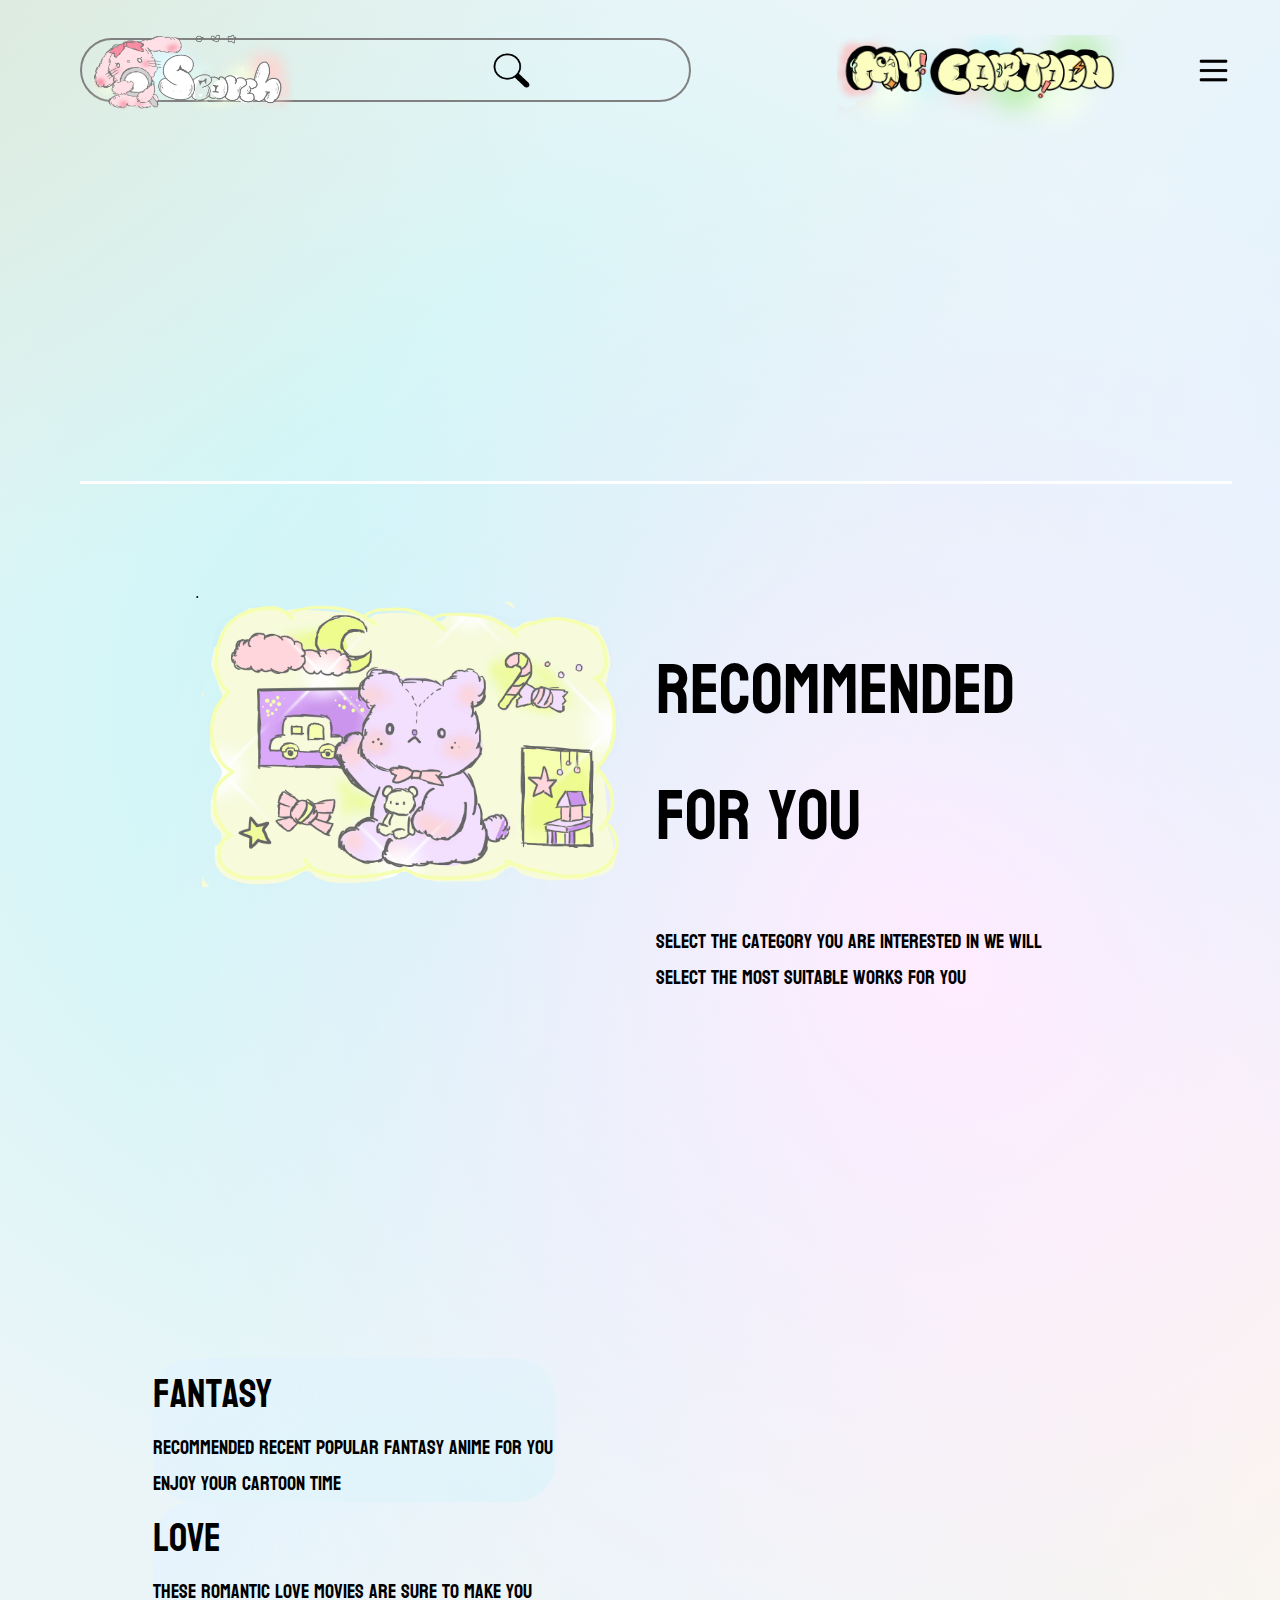
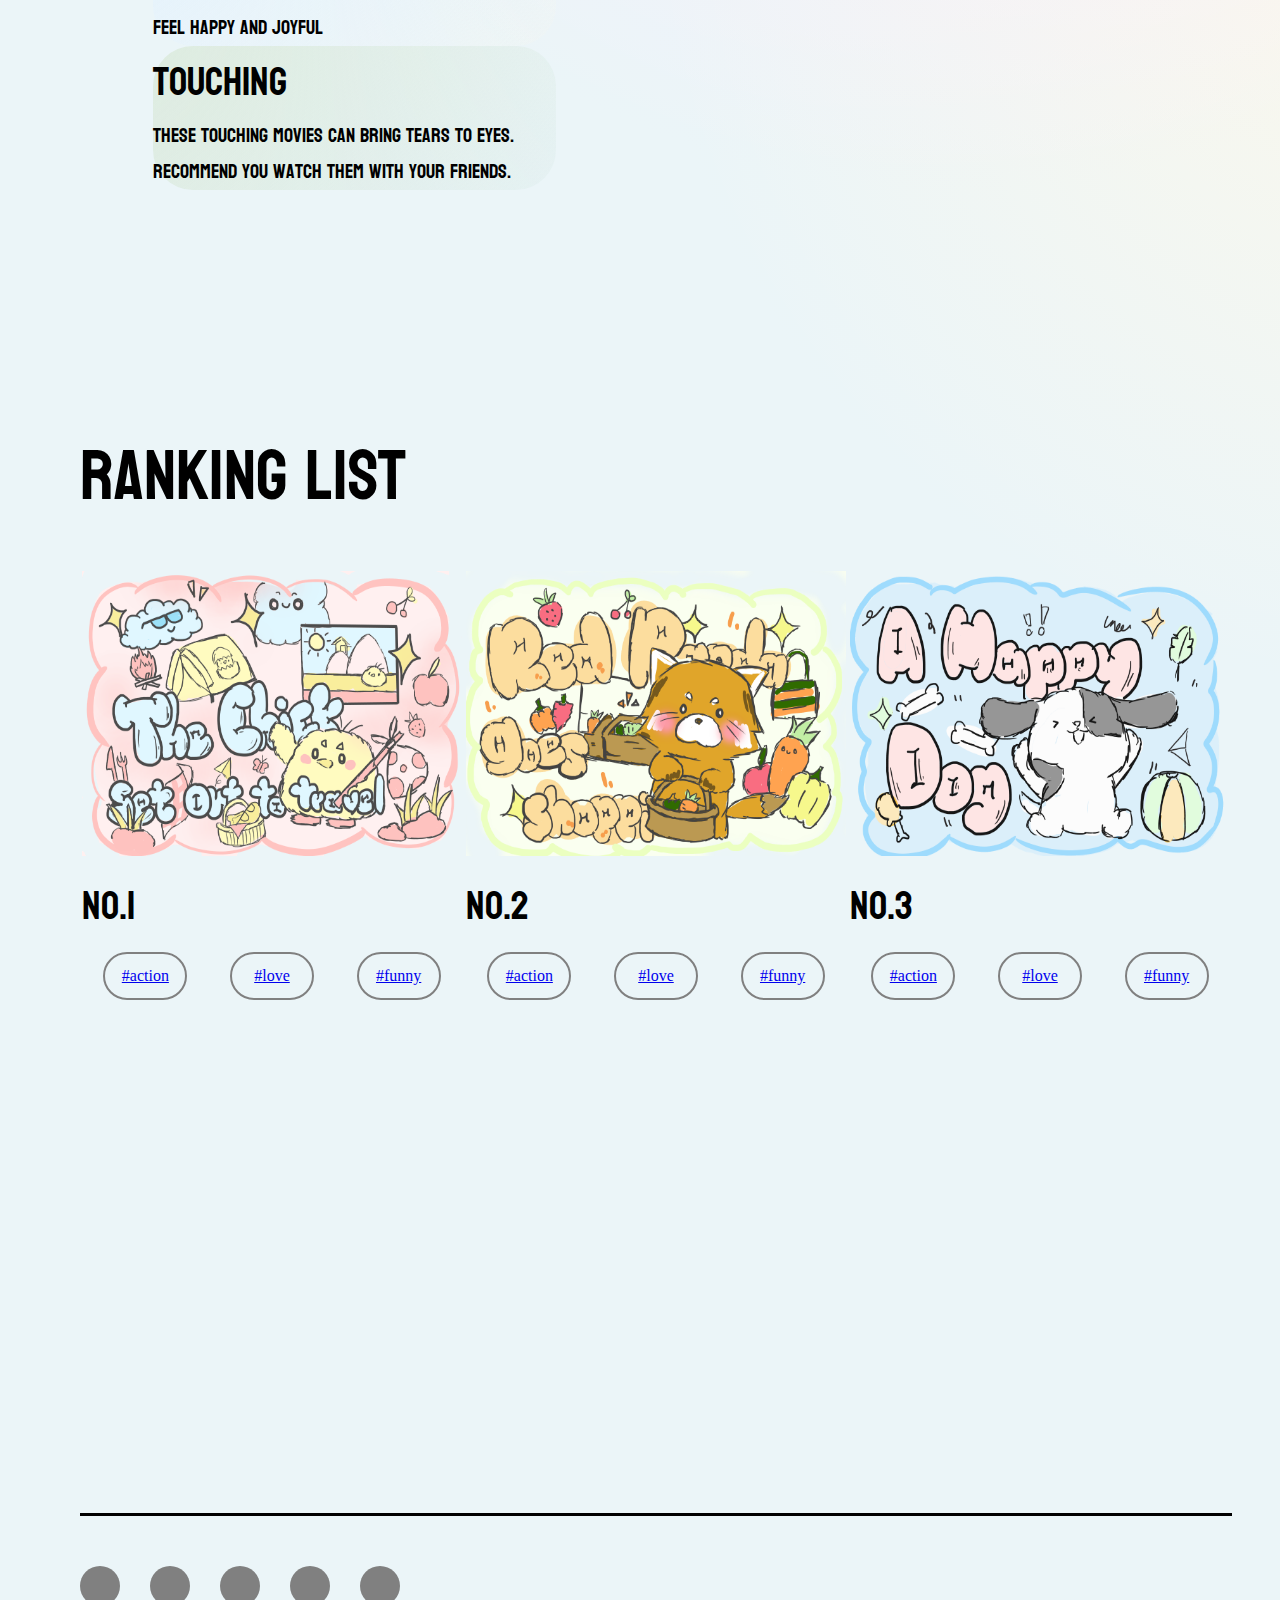
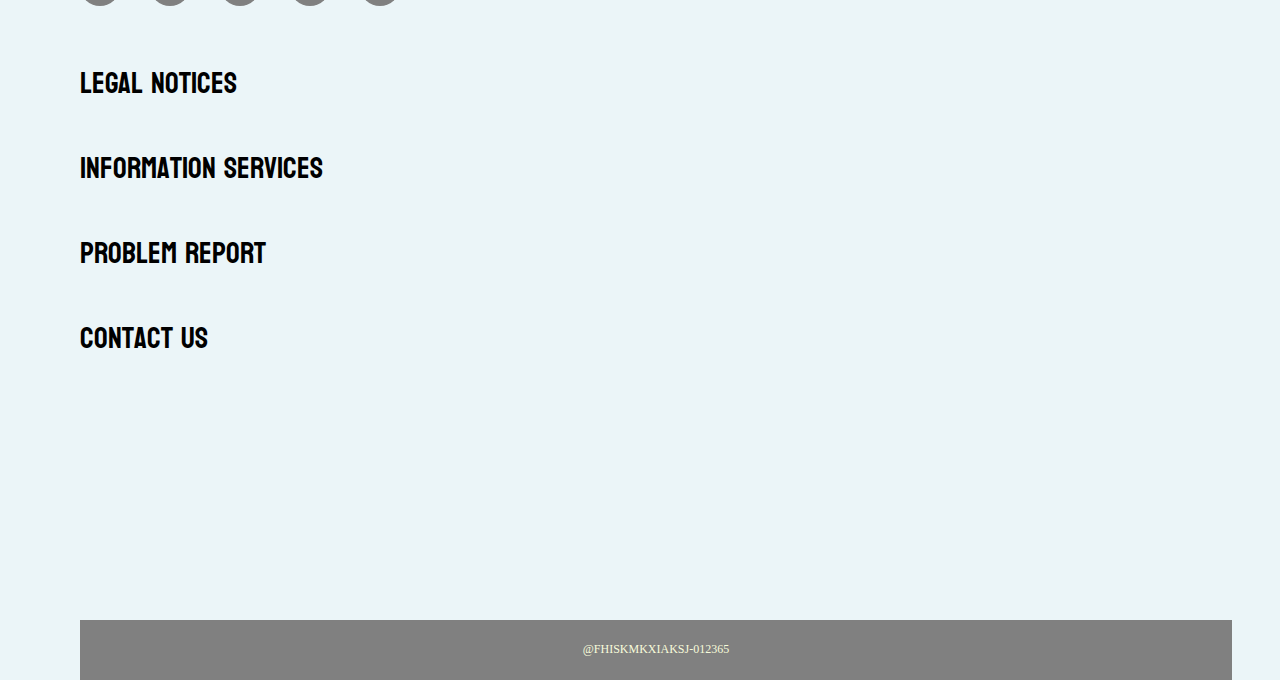
==== index.html @ 2f98bed5 "Update index.html" ====
<!DOCTYPE html>
<html lang="en">
<head>
    <meta charset="UTF-8">
    <meta name="viewport" content="width=device-width, initial-scale=1.0">
    <link rel="stylesheet" href="https://fonts.googleapis.com/css?family=Bayon">
    <link rel="stylesheet" href="page.css">
    <title>Document</title>
</head>
<body class ="container">
    <div class ="header">
        <span class ="search"> 
            <img
            src="image/search.png"
            style= "width: 200px; height: 80px; margin:0px 0px 0px 10px;"
            />
          <img
            src="image/find.png"
            style= "width: 39px; height: 37px; margin:0px 0px 0px 200px;"
            />
        </span>
        <div class="text">
            <img
            src="image/mycartoon.png"
            style= "width: 300px; height: 150px; margin:80px 0px 0px 0px;"
            />
        </div>
      
        <img
        src="image/menu.png"
        class="pic"
        />
    </div>
    <div class ="body">
	
        <div class="box box-animation" ></div>
        <span style="display: block;border-top: 3px solid #FFF;margin:50px 0px 50px 0px;width: 100%;"></span>
        <div class ="body2">
          <div class= "card1">
           <div class="cover">
            .
            <span> 
            <img src="image/bear.png"
            style= "width: 422px; height: 285px; margin:0px 0px 0px 4%;"
            />
            </span>
            </div>
          <div class="back">
            。
            <span> 
            <img src="image/cat.png"
            style= "width: 422px; height: 285px; margin:0px 0px 0px 4%;"
            />
            </span>
            </div>
      </div>
  
            <span class="bodybody2">
                <a style ="font-size:70px;font-family:Bayon ;color:#000000;display: flex;
                justify-content: center;  
                align-items: center; ">
                    Recommended for you
                </a>
                <a style ="font-size:20px;font-family:Bayon ;color:#000000;">
                    Select the category you are interested in
We will select the most suitable works for you
                </a>
            </span>
        </div>
        <div class ="body3">
            <span class="bodybody3" >
                <div class="fantasy">
                <div style ="font-size:40px;font-family:'Bayon' ;color:#000000; ">
                    fantasy
                </div>
                <div style ="font-size:20px;font-family:'Bayon' ;color:#000000;">
                    Recommended recent popular fantasy anime for you Enjoy your cartoon time 
                </div>
                 </div>
              <div class="love">
                <div style ="font-size:40px;font-family:'Bayon' ;color:#000000; ">
                    love
                </div>
                <div style ="font-size:20px;font-family:Bayon ;color:#000000;">
                    These romantic love movies are sure to make you feel happy and joyful
                </div>
              </div>
              <div class="touching">
                <div style ="font-size:40px;font-family:Bayon ;color:#000000; ">
                    touching
                </div>
                <div style ="font-size:20px;font-family:Bayon ;color:#000000;">
                    These touching movies can bring tears to eyes. recommend you watch them with your friends. 
                </div>
              </div>
		</span>
              
<span> 
		<div class="slider_container">
	<div>
		<img src="image/image1.png" style= "width: 400px; height: 285px;" alt="pure css3 slider1" />
		<span class="info">Image 1</span>
	</div>
	<div>
		<img src="image/chick.png" style= "width: 400px; height: 285px;"  alt="pure css3 slider2" />
		<span class="info">Image 2</span>
	</div>
	<div>
		<img src="image/redpanda.png" style= "width: 400px; height: 285px;" alt="pure css3 slider3" />
		<span class="info">Image 3</span>
	</div>

</div>
        </span>
                
                
          
        </div>
        <div style ="font-size:70px;font-family:Bayon ;color:#000000;display: flex;
            justify-content: flex-start;  
            align-items: center; margin:10% 0px 20px 0px;">
            Ranking list
            </div>
        <div class ="body4">
            <span> 
                <img
                src="image/chick.png"
                style= "width: 380px; height: 285px;"
                class ="box-1"
                />
                <div style ="font-size:40px;font-family:Bayon ;color:#000000;">
                    No.1
                </div>
                <span class ="row">
                    <a href ="./action/action.html" class="circle">#action</a>
                    <a href ="./love/love.html" class="circle">#love</a>
                    <a href ="./funny/funny.html" class="circle">#funny</a>
                </span>
            </span>
            <span> 
                <img
                src="image/redpanda.png"
                style= "width: 380px; height: 285px;"    
                class ="box-2"
                />
                <div style ="font-size:40px;font-family:Bayon ;color:#000000;">
                    No.2
                </div>
                <span class ="row">
                    <a href ="./action/action.html" class="circle">#action</a>
                    <a href ="./love/love.html" class="circle">#love</a>
                    <a href ="./funny/funny.html" class="circle">#funny</a>
                </span>
            </span>
            <span> 
                <img
                src="image/dog.png"
                style= "width: 380px; height: 285px;"
                class ="box-3"
                />
                <div style ="font-size:40px;font-family:Bayon ;color:#000000;">
                    No.3
                </div>
                <span class ="row">
                    <a href ="./action/action.html" class="circle">#action</a>
                    <a href ="./love/love.html" class="circle">#love</a>
                    <a href ="./funny/funny.html" class="circle">#funny</a>
                </span>
            </span>
        </div>
    </div>
    <span style="display: block;border-top: 3px solid #000;margin:15% 0px 50px 0px;width: 100%;"></span>
    <div class ="footer">
        <span class ="row2">
            <span class="circle2"></span>
            <span class="circle2"></span>
            <span class="circle2"></span>
            <span class="circle2"></span>
            <span class="circle2"></span>
        </span>
        <div class="footertxt">
            Legal Notices
        </div>
        <div class="footertxt">
            Information services
        </div>
        <div class="footertxt">
            Problem report
        </div>
        <div class="footertxt">
            contact us
        </div>
    </div>
    <div id="bottom">
        <p class ="bottom">
            @FHISKMKXIAKSJ-012365
        </p>
    </div>
</body>

</html>
---- page.css ----
.container{
    margin:30px 80px 0px 80px;
    width:90%;
    background-color:#ebf5f8;
  background-image:
    radial-gradient(closest-side, rgba(215, 231, 212, 1), rgba(215, 231, 212, 0)),
    radial-gradient(closest-side, rgba(227, 242, 255, 1), rgba(227, 242, 255, 0)),
    radial-gradient(closest-side, rgba(255, 235, 255, 1), rgba(255, 235, 255, 0)),
     radial-gradient(closest-side, rgba(198, 246, 247, 1), rgba(198, 246, 247, 0)),
     radial-gradient(closest-side, rgba(253, 248, 234, 1), rgba(253, 248, 234, 0));
  background-size:
    130vmax 130vmax;
    80vmax 80vmax;
    90vmax 90vmax;
    100vmax 110vmax;
    80vmax 80vmax;
  background-position:
    -80vmax -80vmax,
    60vmax -30vmax,
    10vmax 10vmax,
    -30vmax -10vmax,
    50vmax 50vmax;
   background-repeat: no-repeat;
 animation: 3s movement linear infinite;
   
    /* justify-content: center;  
    align-items: center;   */
}

@keyframes movement {
  0%, 100%{
     background-size:
    130vmax 130vmax;
    80vmax 80vmax;
    90vmax 90vmax;
    100vmax 110vmax;
    80vmax 80vmax;
  background-position:
    -80vmax -80vmax,
    60vmax -30vmax,
    10vmax 10vmax,
    -30vmax -10vmax,
    50vmax 50vmax;
  }
  
  25%{
    background-size:
    100vmax 100vmax;
    90vmax 90vmax;
    100vmax 100vmax;
    90vmax 90vmax;
    60vmax 60vmax;
  background-position:
    -60vmax -90vmax,
    50vmax -40vmax,
    0vmax -20vmax,
    -40vmax -20vmax,
    40vmax 60vmax;
}}

.header{
    height:80px; 
    width:100%; 
    display: flex;
    justify-content: center; 
    align-items: center; 
    .text{
        font-size:45px; 
        margin:0px 5% 0px 10%;
        font-family: Bayon;
        height:54px; 
        width:35%;
        display: flex;
        justify-content: flex-end; 
        align-items: center; 
    }
    .pic{
        width: 39px; 
        height: 37px; 
    }
}
@media (max-width:1050px){
    .header{
        height:150px; 
        width:100%; 
        display: flex;
        justify-content: flex-end; 
        align-items: center; 
        .text{
            font-size:40px; 
            margin:0px 5% 0px 5%;
            font-family:Bayon;
            height:154px; 
            width:35%;
            justify-content: flex-end; 
            align-items: center; 
        }
        .pic{
            width: 29px; 
            height: 29px; 
        }
    }
}
.search{
    border:2px solid gray;
    height:60px; 
    width:64%; 
    border-radius:50px;
    display: flex;
    justify-content: flex-start;  
    align-items: center; 
}

.body{
    margin: 0;
    min-height: 100vh;
    height:2800px; 
    width:100%; 
    justify-content: center;  
    align-items: center; 
}
.card1{
  width: 30%;
  height: 500px;
  position: relative;
  perspective: 1000px;
}

.cover, .back{
  width: 50%;
  height: 500px;
  position: absolute;
  backface-visibility: hidden;
  transition: transform .25s ease-in-out;
}
.cover
{
  /*background-color:blue;*/
  transform: rotatey(0deg);
}
.card1:hover .cover{
  transform: rotatey(180deg);
}
.back
{
  /*background-color:red;*/
  transform: rotatey(180deg);
}
.card1:hover .back{
  transform: rotatey(0deg);
}


@media (max-width:1530px){
    .body{
        height:2800px; 
        width:100%; 
        justify-content: center;  
        align-items: center; 
    }
}

@keyframes animate{
    20% {background: url(image/pic1.jpg);top:10px;left:10px}
    40% {background: url(image/pic2.jpg);top:20px;left:20px}
    60% {background: url(image/pic3.jpg);top:30px;left:30px}
    100% {background: url(image/pic4.jpg);top:40px;left:40px}
   
}
.box{
    width:100%;
    height:291px;
    margin:30px 0px 30px 0px;
    background-color:transparent;
}
.box-animation{
    animation-name:animate;
    animation-duration:10s;
    animation-iteration-count:infinite;
    /* ↑跑幾次動畫 infinite:無限次 */
    animation-delay:0s;
    /* ↑載入幾秒後開始跑 */
}
.box box-animation{
    border-radius: 15px 15px 15px 15px;
}

.body2{
    height:350px; 
    margin:0px 0px 40px 0px;
    width:100%; 
    display: flex;
    justify-content: center;  
    align-items: center; 
    .bodybody2{
        height:500px; 
        width:100%;
        margin:10% 0% 0% 0%;
        display: flex;
        flex-wrap:wrap;
        justify-content: flex-start;  
        align-items: space-around; 
        position: relative;
    }
}

@media (max-width:1530px){
    .body2{
        height:600px; 
        margin:0px 80px 20px 0px;
        width:100%; 
        display: flex;
        justify-content: center;  
        align-items: center; 
        .bodybody2{
            height:500px; 
            width:35%;
            margin:0% 5% 0% 10%;
            display: flex;
            flex-wrap:wrap;
            justify-content: flex-start;  
            align-items: space-around; 
        }
    }
}


.body3{
    height:450px; 
    margin:10% 0px 40px 0px;
    width:100%; 
    display: flex;
    justify-content: space-around;  
    align-items: center; 
    .bodybody3{
        height:450px; 
        width:35%; 
        padding:0% 10% 0% 0%;
        display: flex;
        flex-wrap:wrap;
        flex-direction: column;
        justify-content: center;  
        align-items: space-around; 

         .fantasy{
         background-image:
     radial-gradient(closest-side, rgba(227, 242, 255, 1), rgba(227, 242, 255, 0)),
     radial-gradient(closest-side, rgba(215, 231, 212, 1), rgba(215, 231, 212, 0)),
    radial-gradient(closest-side, rgba(255, 235, 255, 1), rgba(255, 235, 255, 0)),
     radial-gradient(closest-side, rgba(198, 246, 247, 1), rgba(198, 246, 247, 0)),
     radial-gradient(closest-side, rgba(253, 248, 234, 1), rgba(253, 248, 234, 0));
  background-size:
    130vmax 130vmax;
    80vmax 80vmax;
    90vmax 90vmax;
    100vmax 110vmax;
    80vmax 80vmax;
  background-position:
    -80vmax -80vmax,
    60vmax -30vmax,
    10vmax 10vmax,
    -30vmax -10vmax,
    50vmax 50vmax;
   background-repeat: no-repeat;
 animation: 3s movement linear infinite;
      border-radius: 40px 40px 40px 40px;
      }
      
      .love{
         background-image:
    radial-gradient(closest-side, rgba(227, 242, 255, 1), rgba(227, 242, 255, 0)),
     radial-gradient(closest-side, rgba(198, 246, 247, 1), rgba(198, 246, 247, 0)),
     radial-gradient(closest-side, rgba(255, 235, 255, 1), rgba(255, 235, 255, 0)),
     radial-gradient(closest-side, rgba(253, 248, 234, 1), rgba(253, 248, 234, 0)),
           radial-gradient(closest-side, rgba(215, 231, 212, 1), rgba(215, 231, 212, 0));
  background-size:
    130vmax 130vmax;
    80vmax 80vmax;
    90vmax 90vmax;
    100vmax 110vmax;
    80vmax 80vmax;
  background-position:
    -80vmax -80vmax,
    60vmax -30vmax,
    10vmax 10vmax,
    -30vmax -10vmax,
    50vmax 50vmax;
   background-repeat: no-repeat;
 animation: 3s movement linear infinite;
      border-radius: 40px 40px 40px 40px;
      }
      
       .touching{
         background-image:
     
     radial-gradient(closest-side, rgba(215, 231, 212, 1), rgba(215, 231, 212, 0)),
    radial-gradient(closest-side, rgba(255, 235, 255, 1), rgba(255, 235, 255, 0)),
     radial-gradient(closest-side, rgba(198, 246, 247, 1), rgba(198, 246, 247, 0)),
     radial-gradient(closest-side, rgba(227, 242, 255, 1), rgba(227, 242, 255, 0)),
     radial-gradient(closest-side, rgba(253, 248, 234, 1), rgba(253, 248, 234, 0));
  background-size:
    130vmax 130vmax;
    80vmax 80vmax;
    90vmax 90vmax;
    100vmax 110vmax;
    80vmax 80vmax;
  background-position:
    -80vmax -80vmax,
    60vmax -30vmax,
    10vmax 10vmax,
    -30vmax -10vmax,
    50vmax 50vmax;
   background-repeat: no-repeat;
 animation: 3s movement linear infinite;
      border-radius: 40px 40px 40px 40px;
      }
    }
}

@media (max-width:1530px){
    .body3{
        height:650px; 
        margin:10% 0px 20px 0px;
        width:100%; 
        display: flex;
        justify-content: space-around;  
        align-items: center; 
        .bodybody3{
            height:650px; 
            width:35%; 
            padding:0% 5% 0% 0%;
            display: flex;
            flex-wrap:wrap;
            flex-direction: column;
            justify-content: center;  
            align-items: space-around; 
        }
    }
}

.slider_container {
    margin: 30px auto;
    width: 400px;
    height: 280px;
    position: relative;
     
    
    
    background-color: transparent;
    box-shadow:  transparent 0 0 5px;
}

.slider_container div {
    position: absolute;
    top: 0;
    left: 0;
    opacity: 0;
    filter: alpha(opacity=0);
}
.slider_container div {
    -webkit-animation: round 9s linear infinite;
            animation: round 9s linear infinite;
}

@-webkit-keyframes round {
    4% {
        opacity: 1;
        filter: alpha(opacity=100);
        /* 0 - 1秒 淡入*/
    }
    20% {
        opacity: 1;
        filter: alpha(opacity=100);
        /* 1- 5秒靜止*/
    }
    24% {
        opacity: 0;
        filter: alpha(opacity=0);
        /* 5-6秒淡出*/
    }
}
@keyframes round {
    4% {
        opacity: 1;
        filter: alpha(opacity=100);
        /* 0 - 1秒 淡入*/
    }
    20% {
        opacity: 1;
        filter: alpha(opacity=100);
        /* 1- 5秒靜止*/
    }
    24% {
        opacity: 0;
        filter: alpha(opacity=0);
        /* 5-6秒淡出*/
    }
}

.slider_container div:nth-child(3) {
    -webkit-animation-delay: 3s;
            animation-delay: 3s;
}

.slider_container div:nth-child(2) {
    -webkit-animation-delay: 6s;
            animation-delay: 6s;
}

.slider_container div:nth-child(1) {
    -webkit-animation-delay: 9s;
            animation-delay: 9s;
}
.slider_container span {    
    color: transparent;
    background: transparent;
    position: absolute;
    left: 0%;
    top: 280px;
    width: 400px;
    height: 100px;
    font-size: 30px;
    text-align: center;
    line-height: 100px;
    -webkit-transform:scaleY(0);
        -ms-transform:scaleY(0);
            transform:scaleY(0);
    -webkit-transition: all 0.3s ease-in-out;
            transition: all 0.3s ease-in-out;
}

.slider_container:hover span {
    width: 100%;
    -webkit-transform:scaleY(1);
        -ms-transform:scaleY(1);
            transform:scaleY(1);
}

.slider_container:hover div {
    -webkit-animation-play-state: paused;
            animation-play-state: paused;
}
.body4{
    height:300px; 
    margin:0px 0px 40px 0px;
    width:100%; 
    display: flex;
    justify-content: space-around;  
    align-items: center; 
    .box-1{
        flex:1;
        width: 287px; 
        height: 182px; 
        margin:0px 8% 10px 0px; 
    }
    
    .box-2{
        flex:2;
        width: 287px; 
        height: 182px; 
        margin:0px 8% 10px 0px; 
    }
    
    .box-3{
        flex:3;
        width: 287px; 
        height: 182px; 
        margin:0px 8% 10px 0px; 
    }
    .bodybody4{
        height:450px; 
        width:30%; 
        padding:0% 0% 0% 0%;
        display: flex;
        flex-wrap:wrap;
        justify-content: space-around;  
        align-items: center; 
    }
}
@media (max-width:1530px){
    .body4{
        height:450px; 
        margin:0px 0px 0px 0px;
        width:100%; 
        display: flex;
        justify-content: space-around;  
        align-items: center; 
        .box-1{
            flex:1;
            width: 230px; 
            height: 145px; 
            margin:0px 8% 10px 0px; 
        }
        
        .box-2{
            flex:2;
            width: 230px; 
            height: 145px; 
            margin:0px 8% 10px 0px; 
        }
        
        .box-3{
            flex:3;
            width: 230px; 
            height: 145px; 
            margin:0px 8% 10px 0px; 
        }
        .bodybody4{
            height:850px; 
            width:30%; 
            padding:0% 0% 0% 0%;
            display: flex;
            flex-wrap:wrap;
            justify-content: space-around;  
            align-items: center; 
        }
    }
}

.row{
    margin:10px 0px 0px 0px;
    display: flex;
    justify-content: space-around;  
    align-items: center;
}
.circle{ 
    font-family: Noto Sans;
    flex-direction:row;
    border-radius:50px;
    display: flex;
    justify-content: center;  
    align-items: center; 
    border:2px solid gray;
    border-radius:50px;
    height:44px; 
    width:80px;
    cursor: pointer;
}

.footer{
    height:495px; 
    width:100%; 
    justify-content: center;  
    align-items: center; 
    .footertxt{
        font-size:40px;
        font-family:Bayon ;
        color:#000000; 
        margin:0px 0px 30px 0px;
    }
}

@media(max-width:1530px){
    .footer{
        height:495px; 
        width:100%; 
        justify-content: center;  
        align-items: center; 
        .footertxt{
            font-size:30px;
            font-family:Bayon ;
            color:#000000; 
            margin:0px 0px 30px 0px;
        }
    }
    
}

.row2{
    margin:0px 0px 50px 0px;
    display: flex;
    justify-content: flex-start;  
    align-items: center;
}
.circle2{ 
    margin:0px 30px 0px 0px;
    font-family: Noto Sans;
    flex-direction:row;
    display: flex;
    justify-content: center;  
    align-items: center; 
    width:40px; 
    height:40px;
    border-radius:20px;
    background-color:gray;
    height:40px; 
    width:40px;
}
.bottom{
    display: flex;
    justify-content: center; 
    align-items: center;
    margin:159px 0px 0px 0px;
    width:100%;
    height:60px;
    background-color:gray;
    color:#F7FBDA;
    font-size:12px;
    font-family:"Noto sans";
}

#line {
    /* transform: rotate(90deg); */
    color: #000000;
    width:100%;
    font-size: 30px;
}
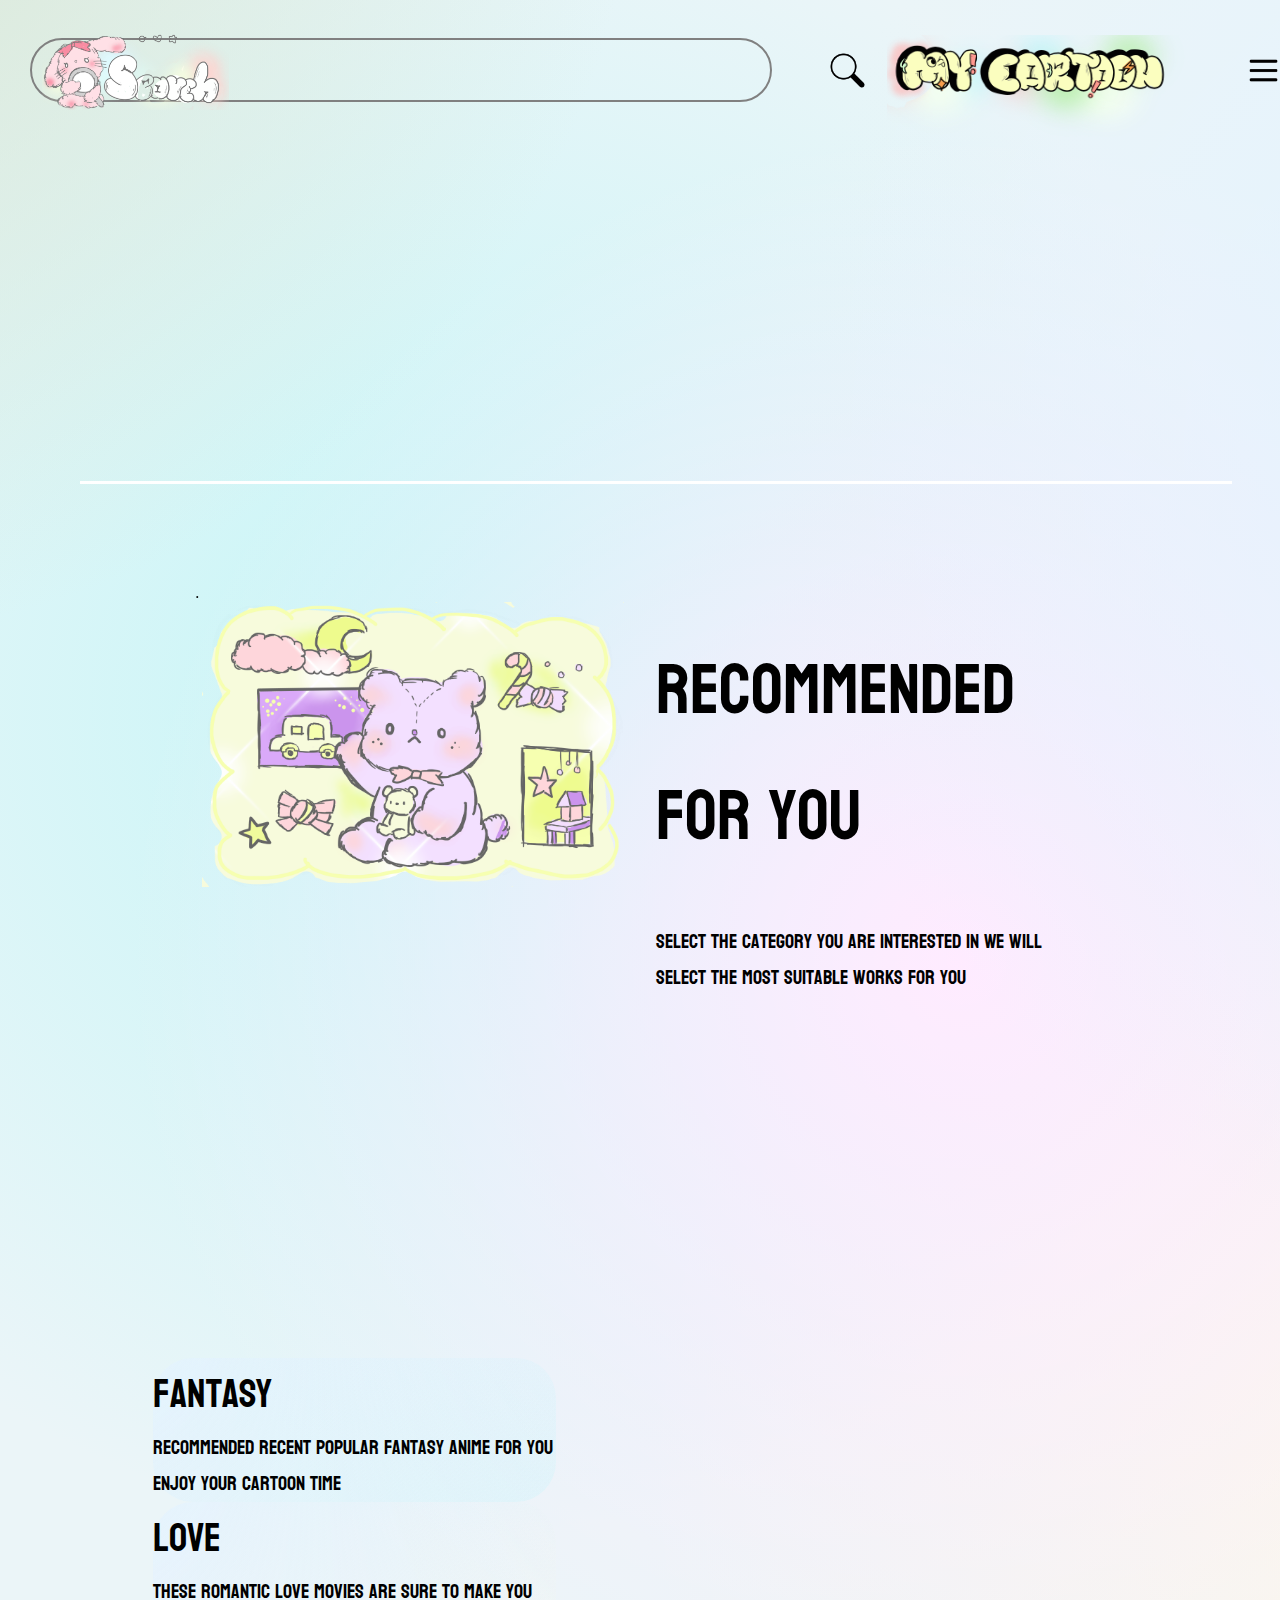
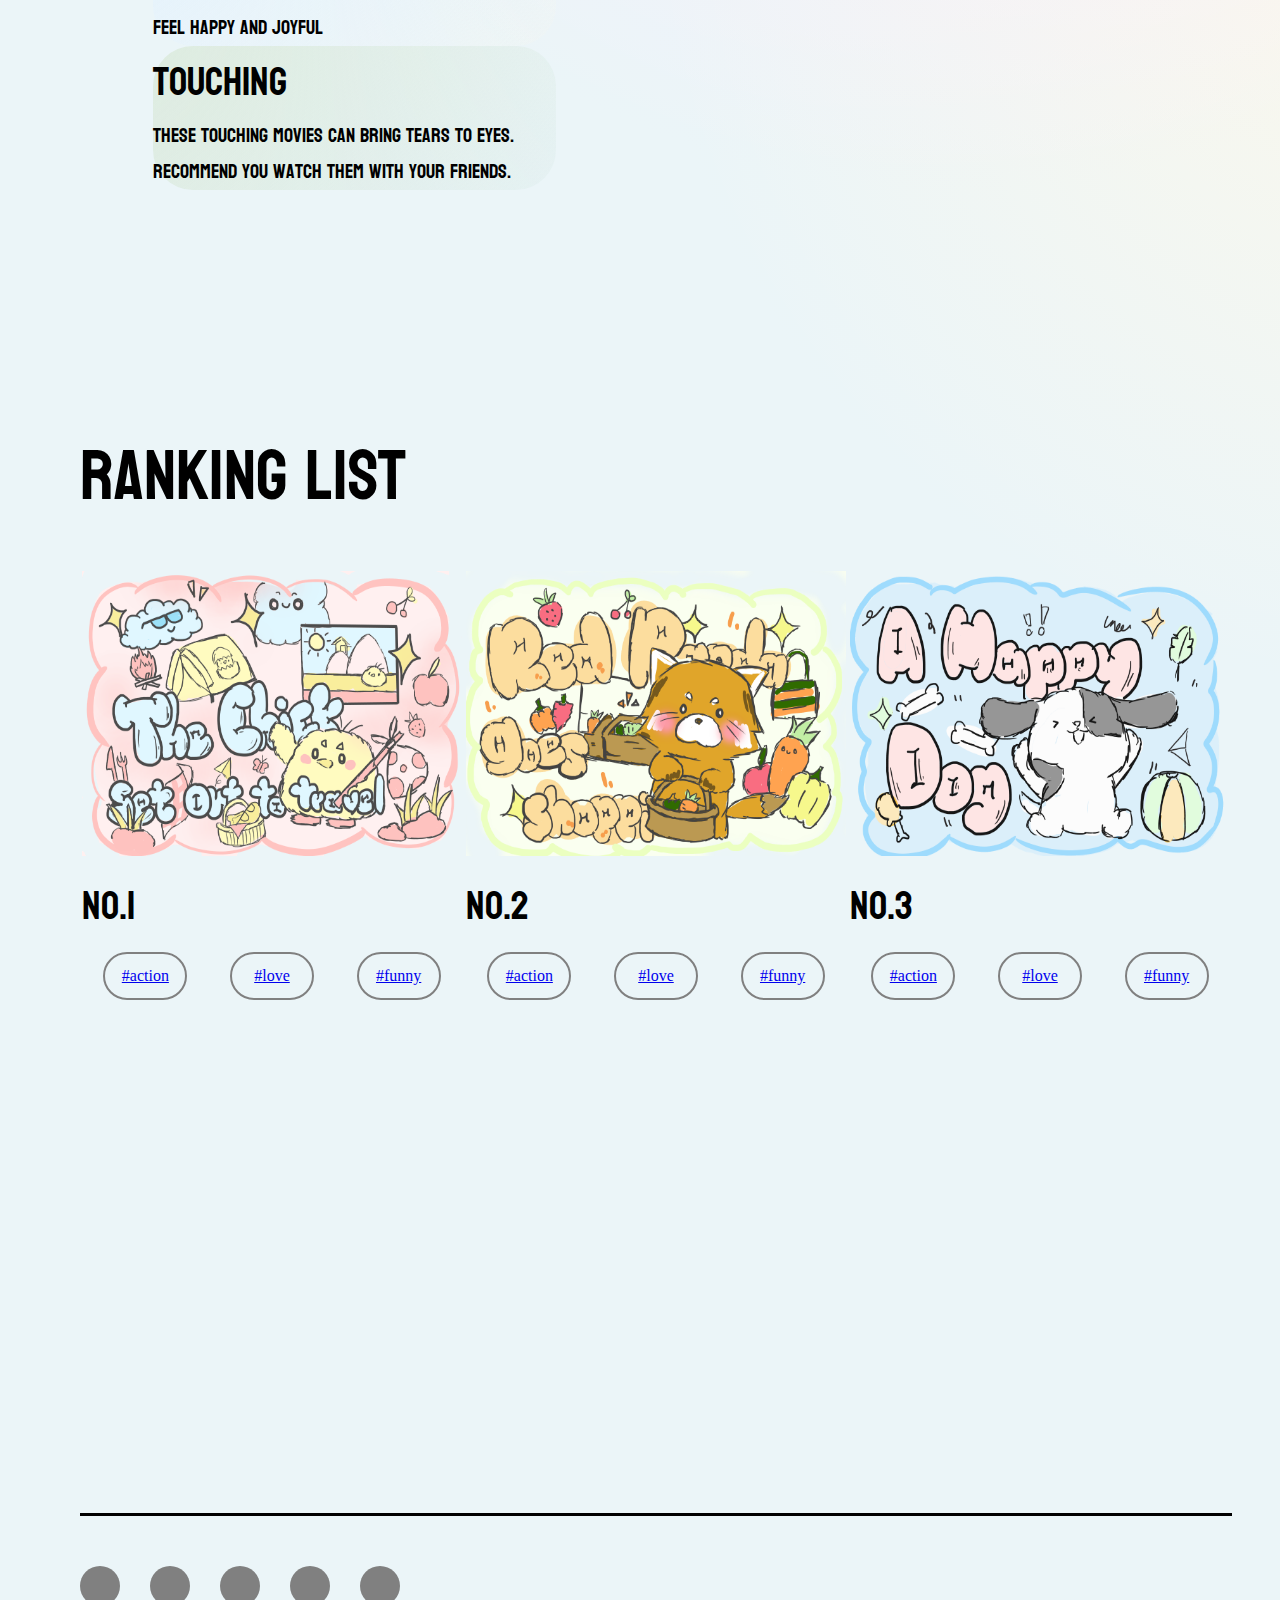
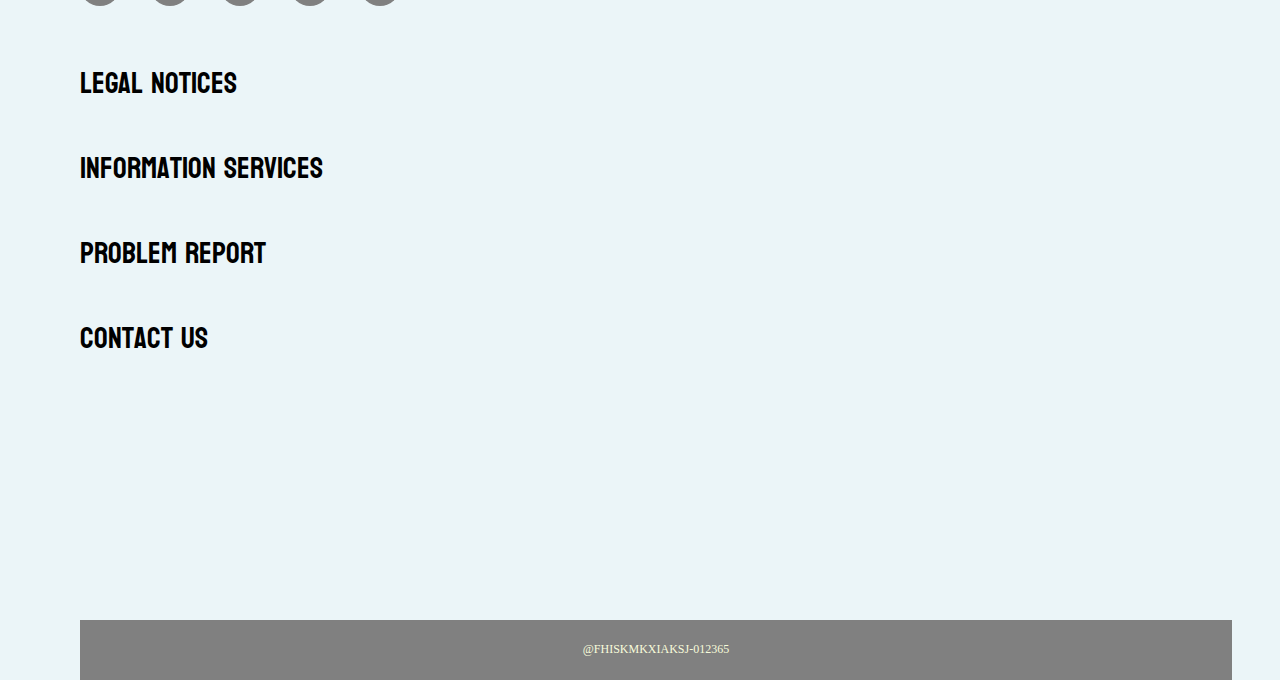
==== commit d32b59b5: "Update index.html" ====
--- a/index.html
+++ b/index.html
@@ -16,7 +16,7 @@
             />
           <img
             src="image/find.png"
-            style= "width: 39px; height: 37px; margin:0px 0px 0px 200px;"
+            style= "width: 39px; height: 37px; margin:0px 0px 0px 600px;"
             />
         </span>
         <div class="text">
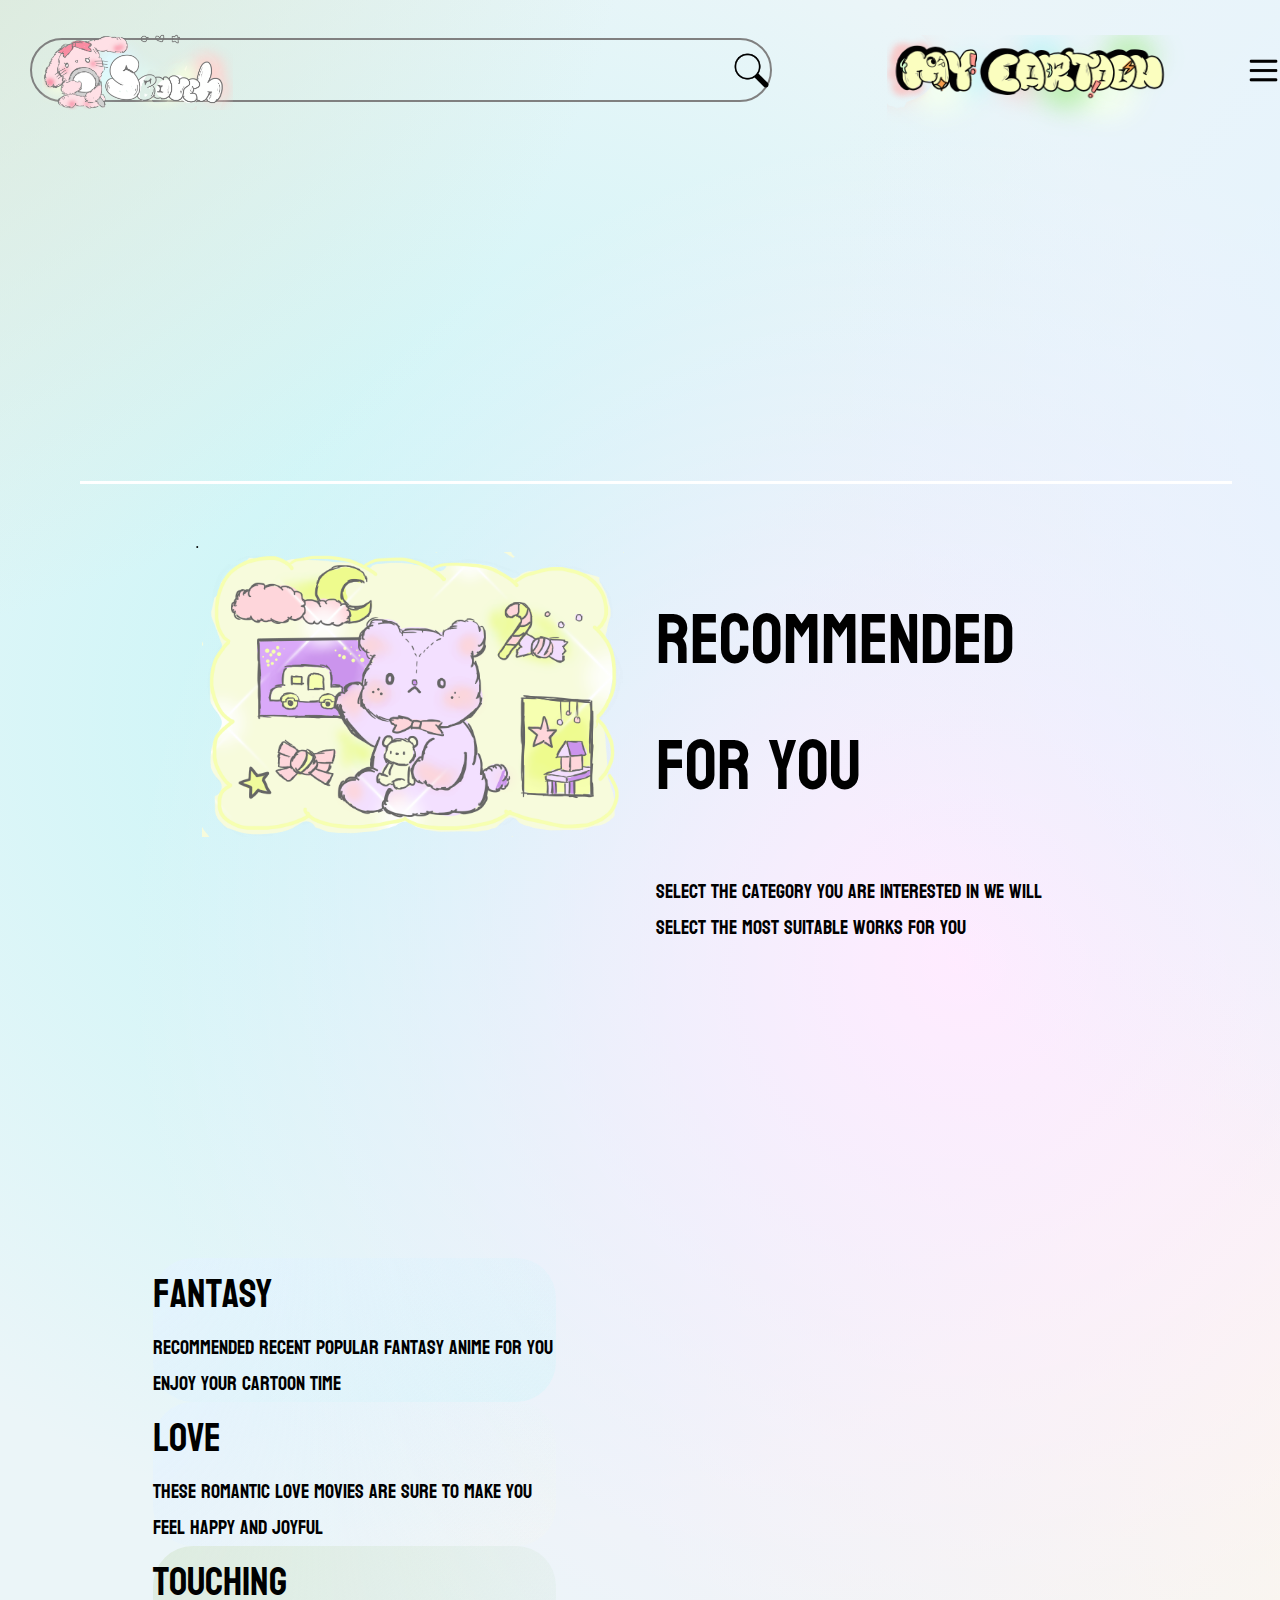
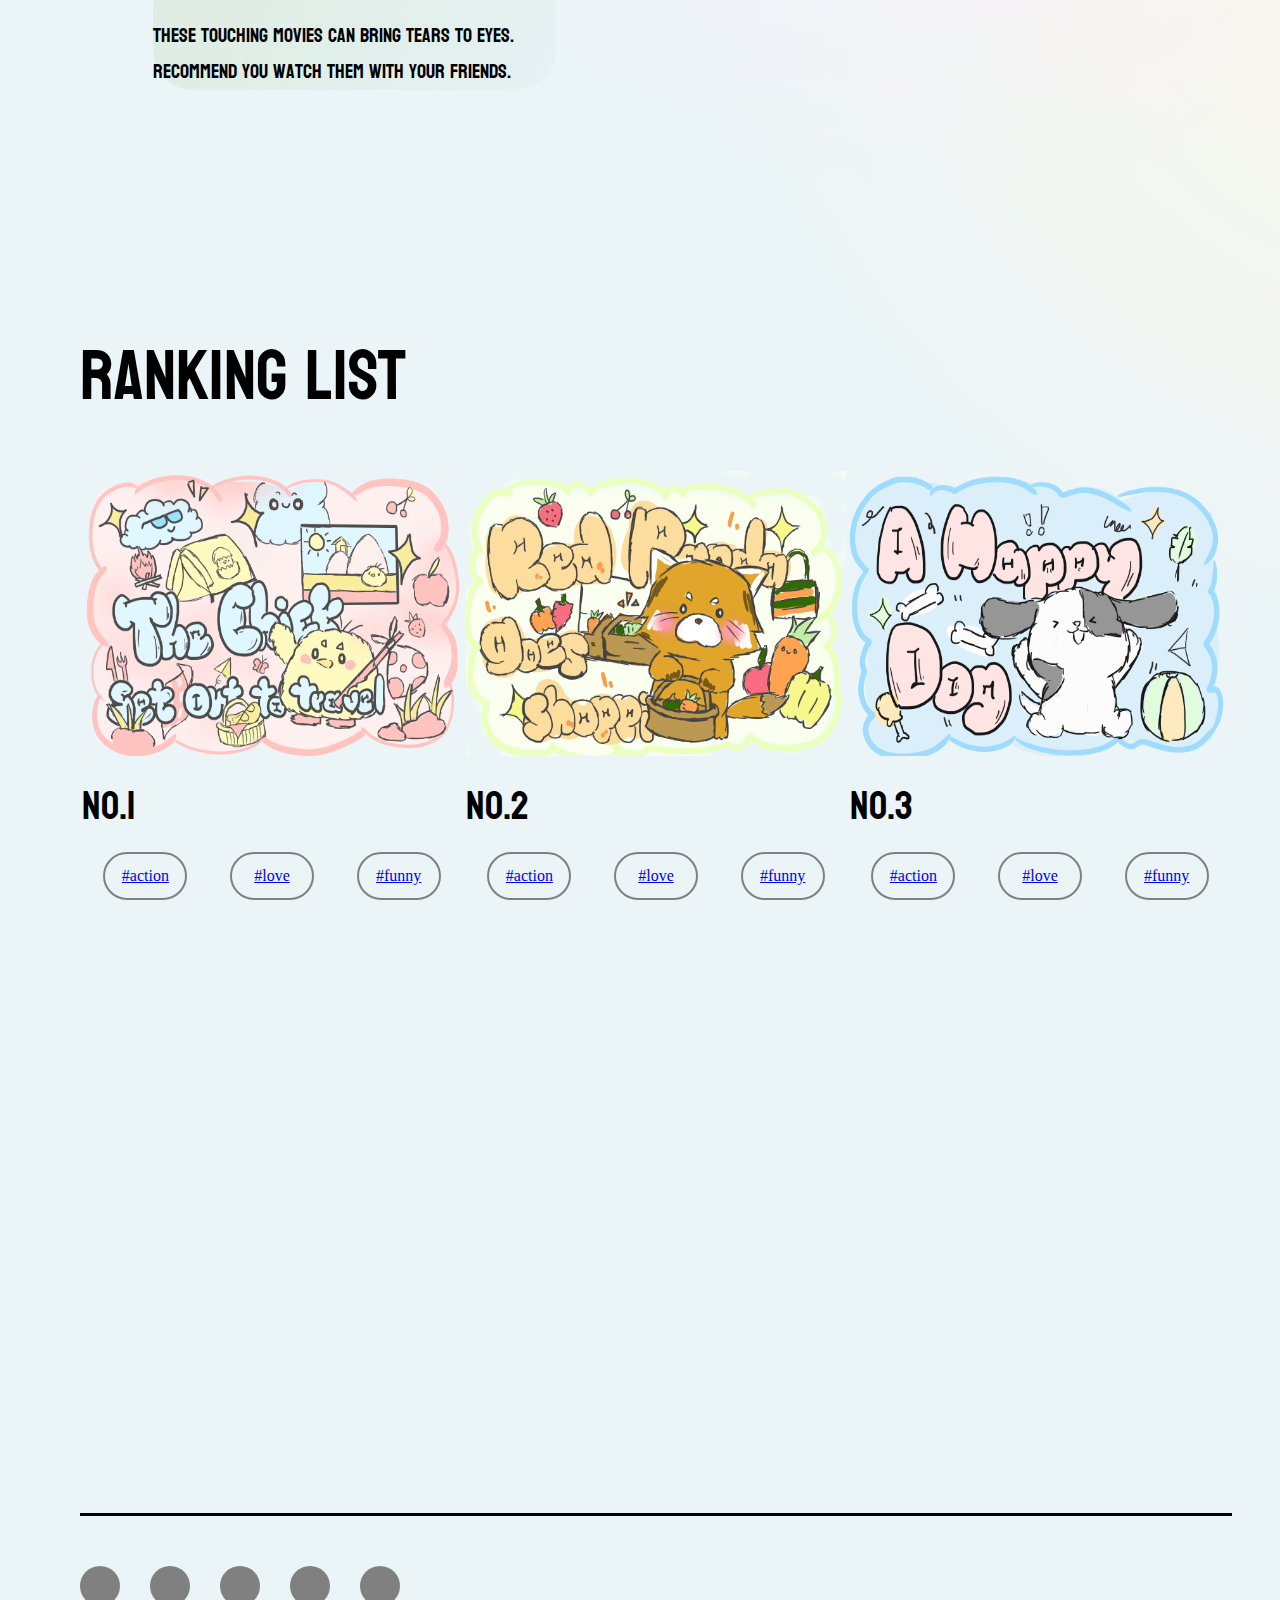
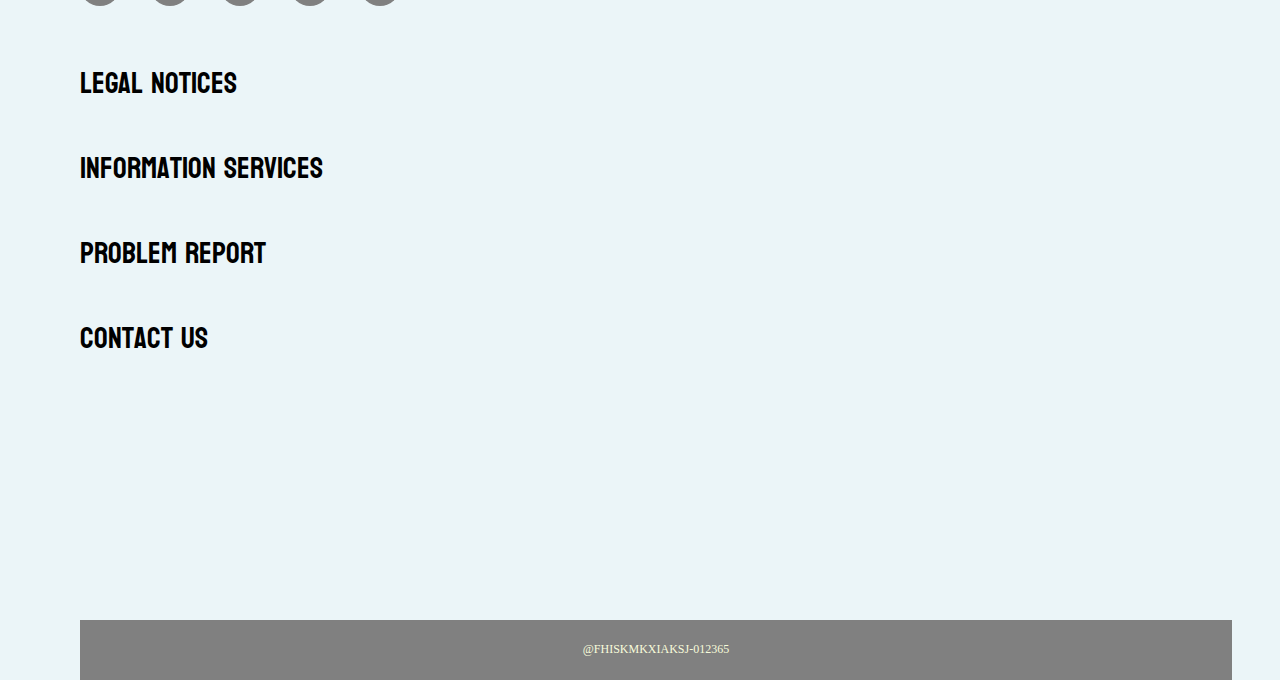
==== commit 5edebe4b: "Update index.html" ====
--- a/index.html
+++ b/index.html
@@ -16,7 +16,7 @@
             />
           <img
             src="image/find.png"
-            style= "width: 39px; height: 37px; margin:0px 0px 0px 600px;"
+            style= "width: 39px; height: 37px; margin:0px 0px 0px 500px;"
             />
         </span>
         <div class="text">
--- a/page.css
+++ b/page.css
@@ -208,7 +208,7 @@
 
 @media (max-width:1530px){
     .body2{
-        height:600px; 
+        height:500px; 
         margin:0px 80px 20px 0px;
         width:100%; 
         display: flex;
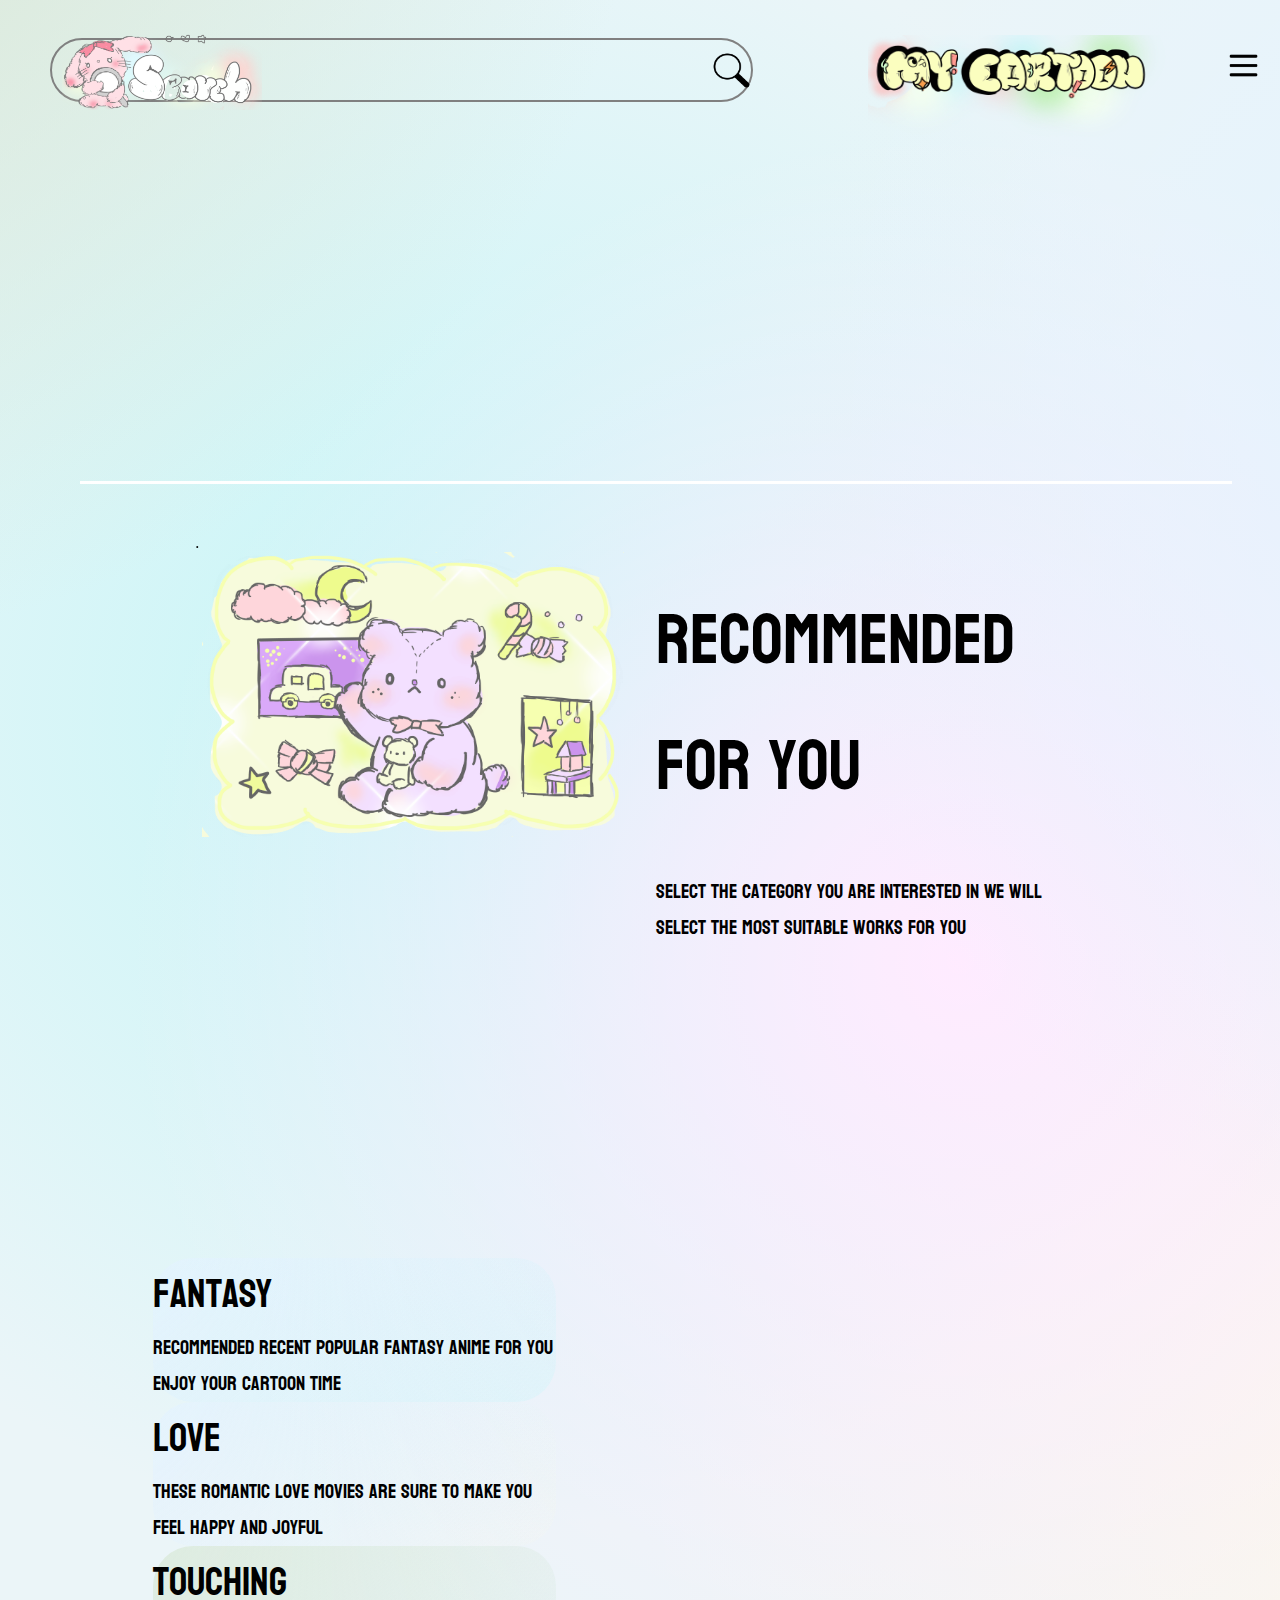
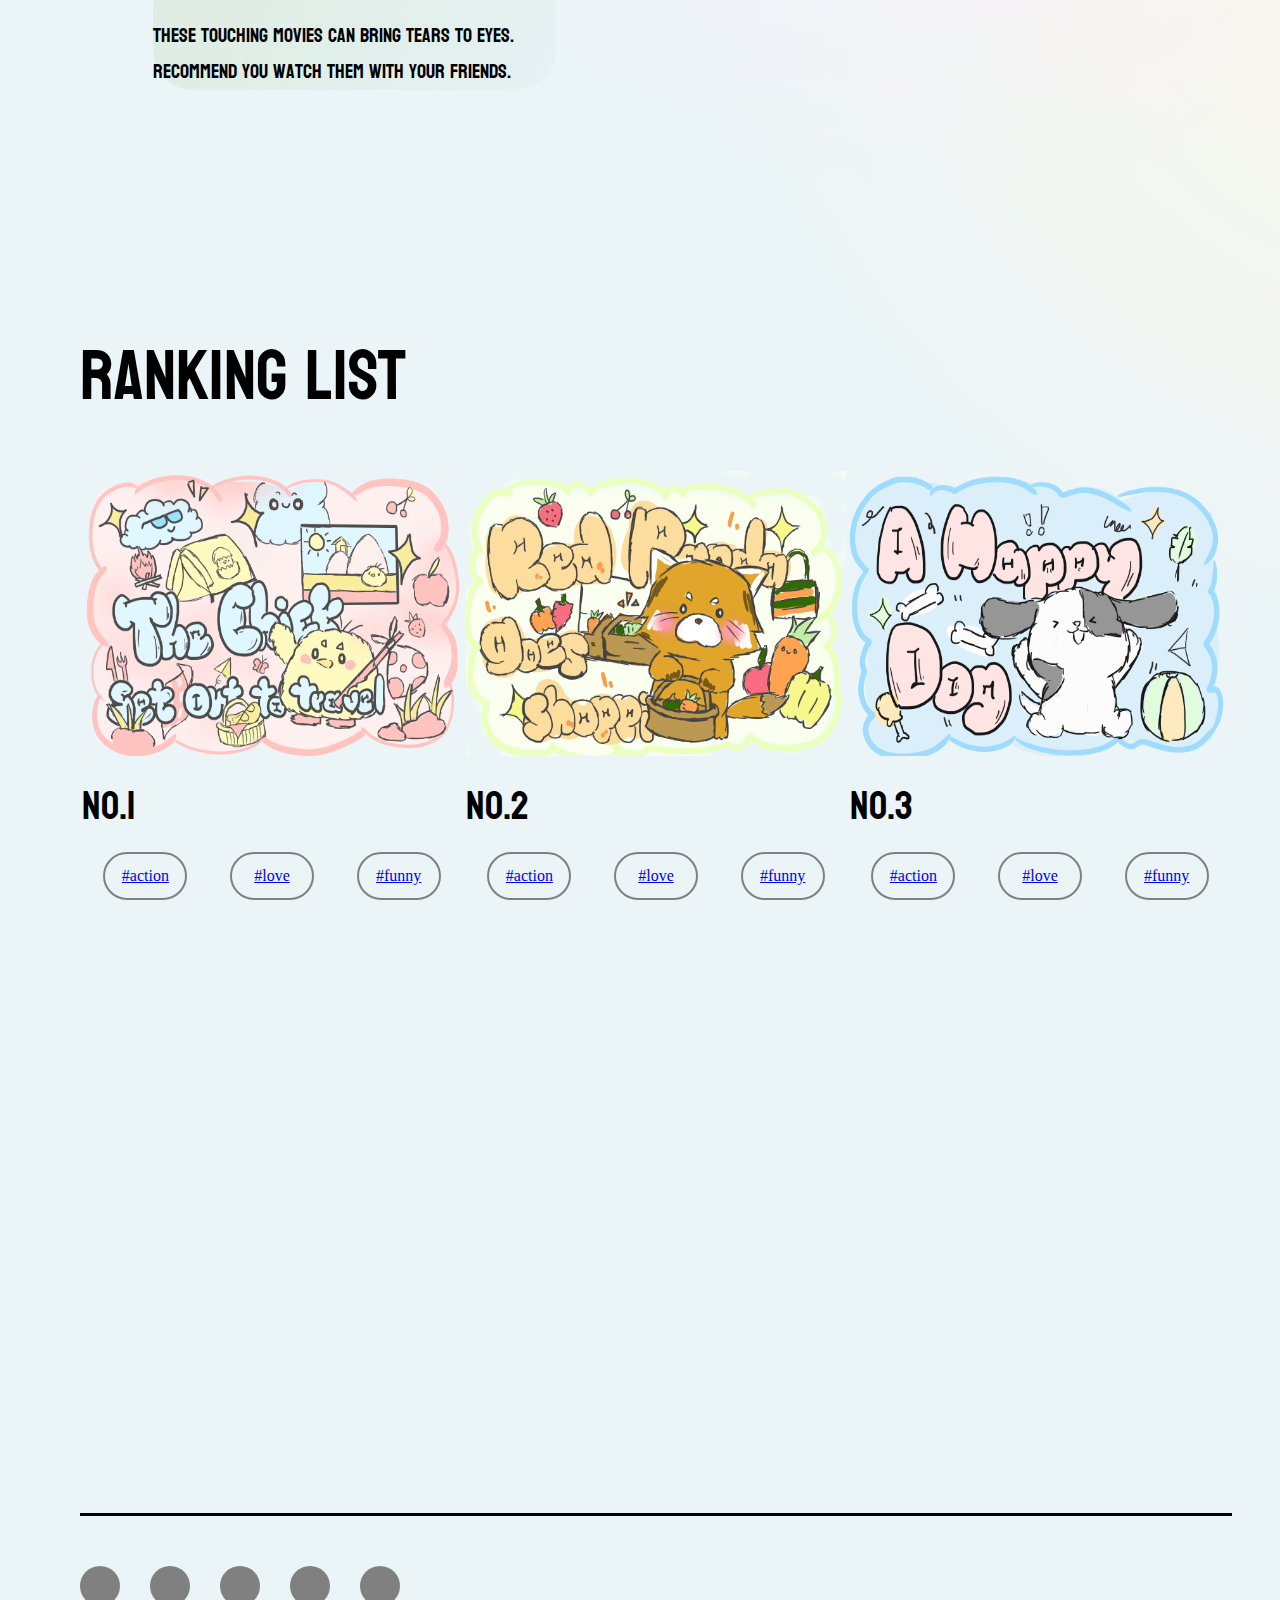
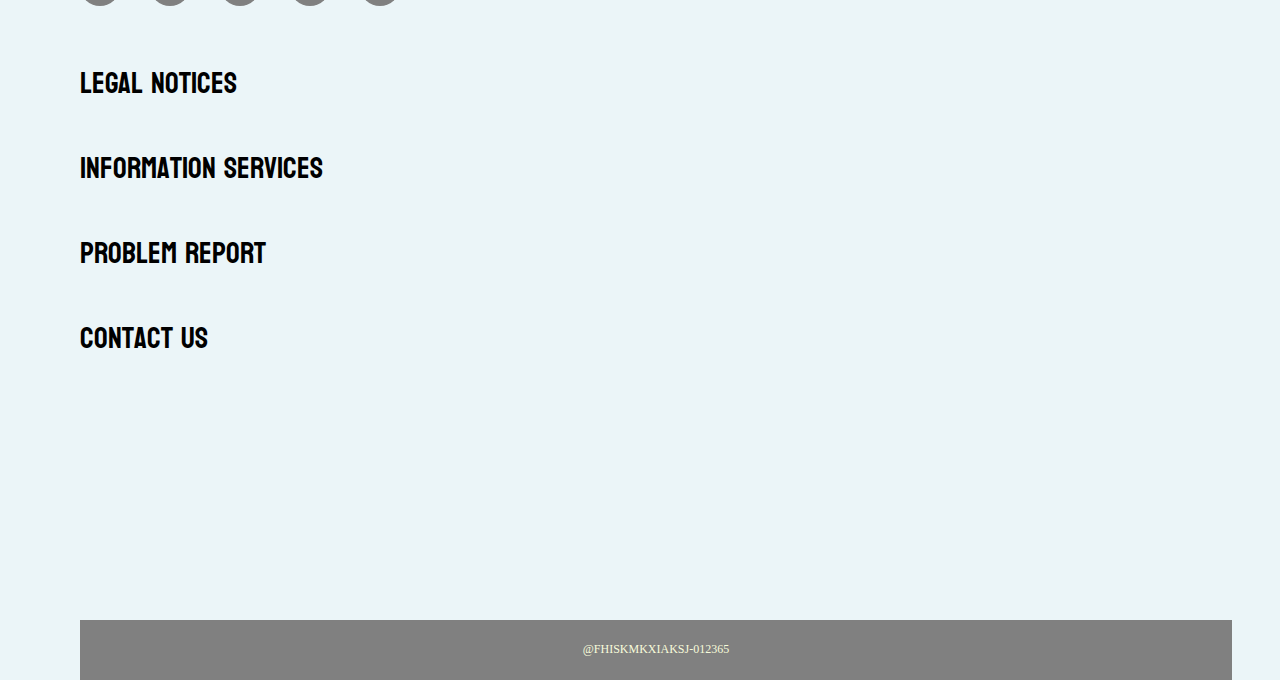
==== commit df08f695: "Update index.html" ====
--- a/index.html
+++ b/index.html
@@ -16,7 +16,7 @@
             />
           <img
             src="image/find.png"
-            style= "width: 39px; height: 37px; margin:0px 0px 0px 500px;"
+            style= "width: 39px; height: 37px; margin:0px 0px 0px 450px;"
             />
         </span>
         <div class="text">
@@ -27,7 +27,8 @@
         </div>
       
         <img
-        src="image/menu.png"
+        src="image/menu.png" 
+        style= "width: 39px; height: 37px; margin:0px 0px 10px 0px;"
         class="pic"
         />
     </div>
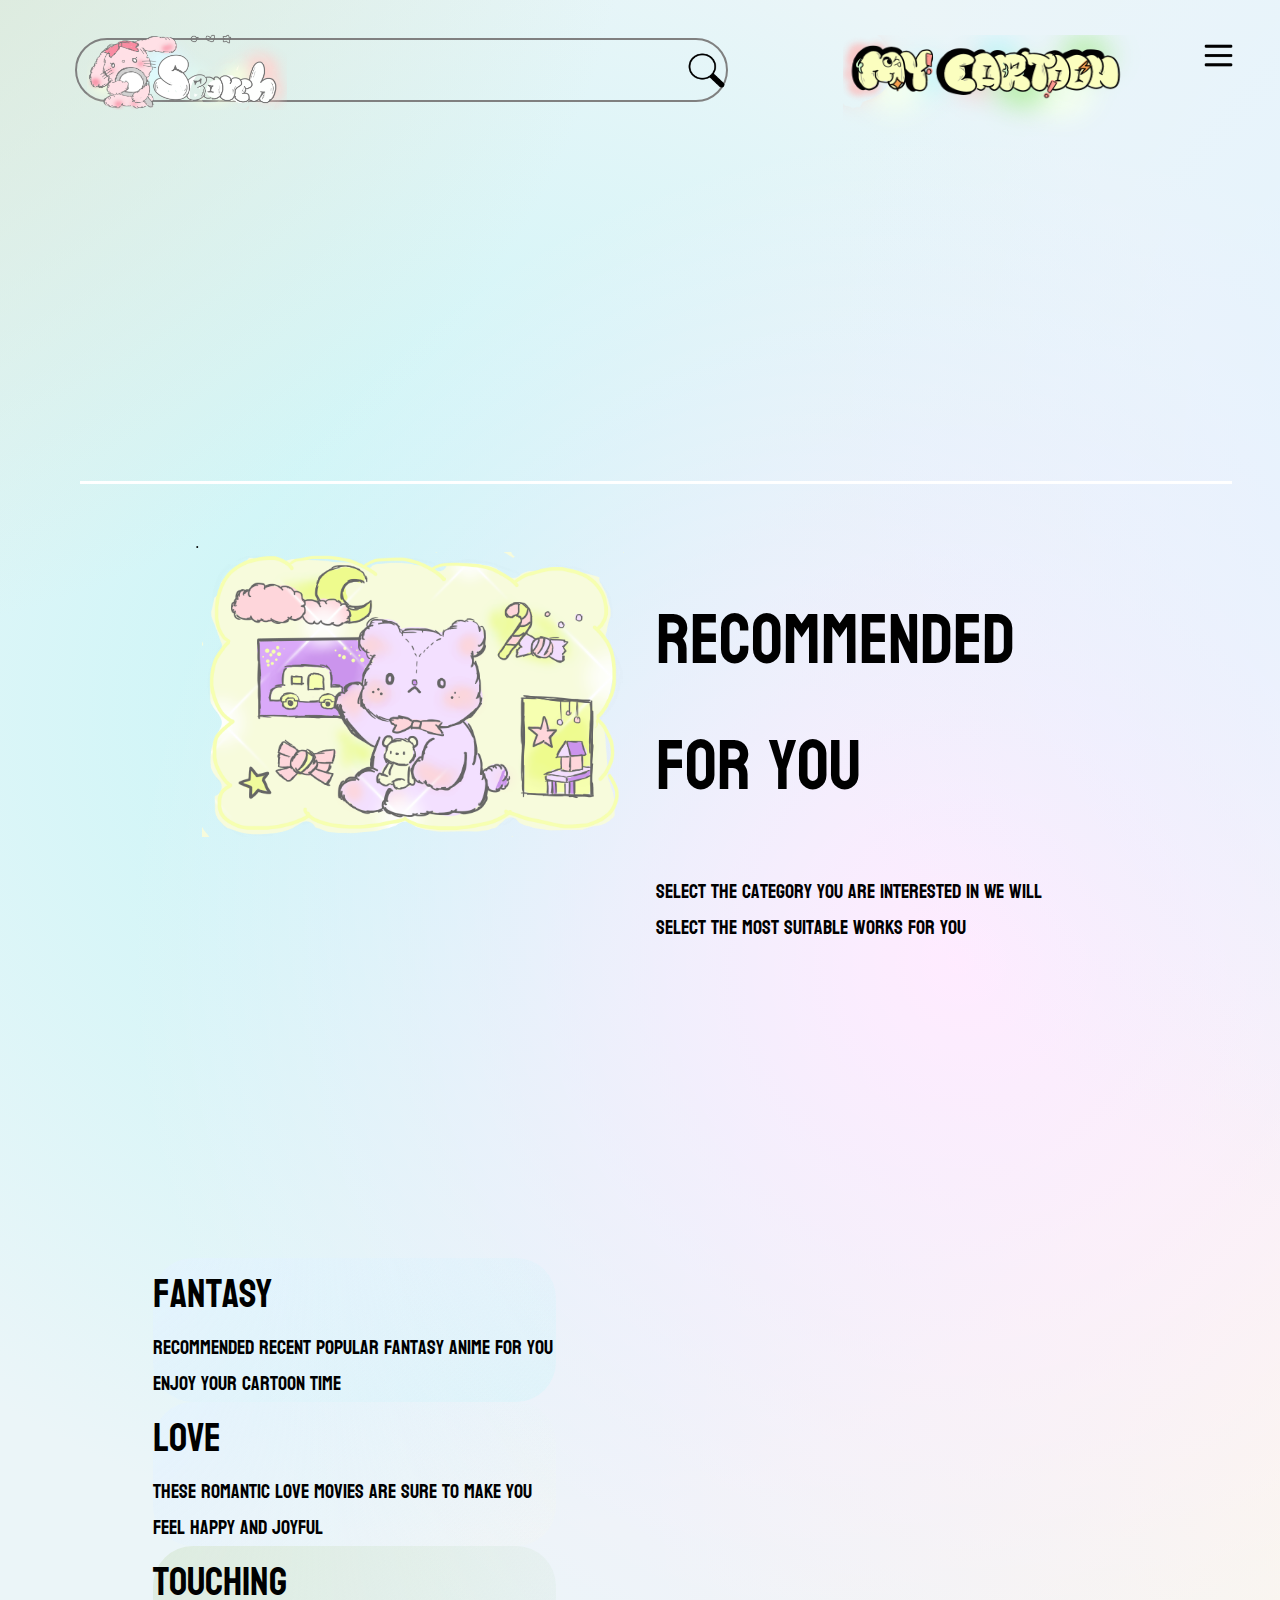
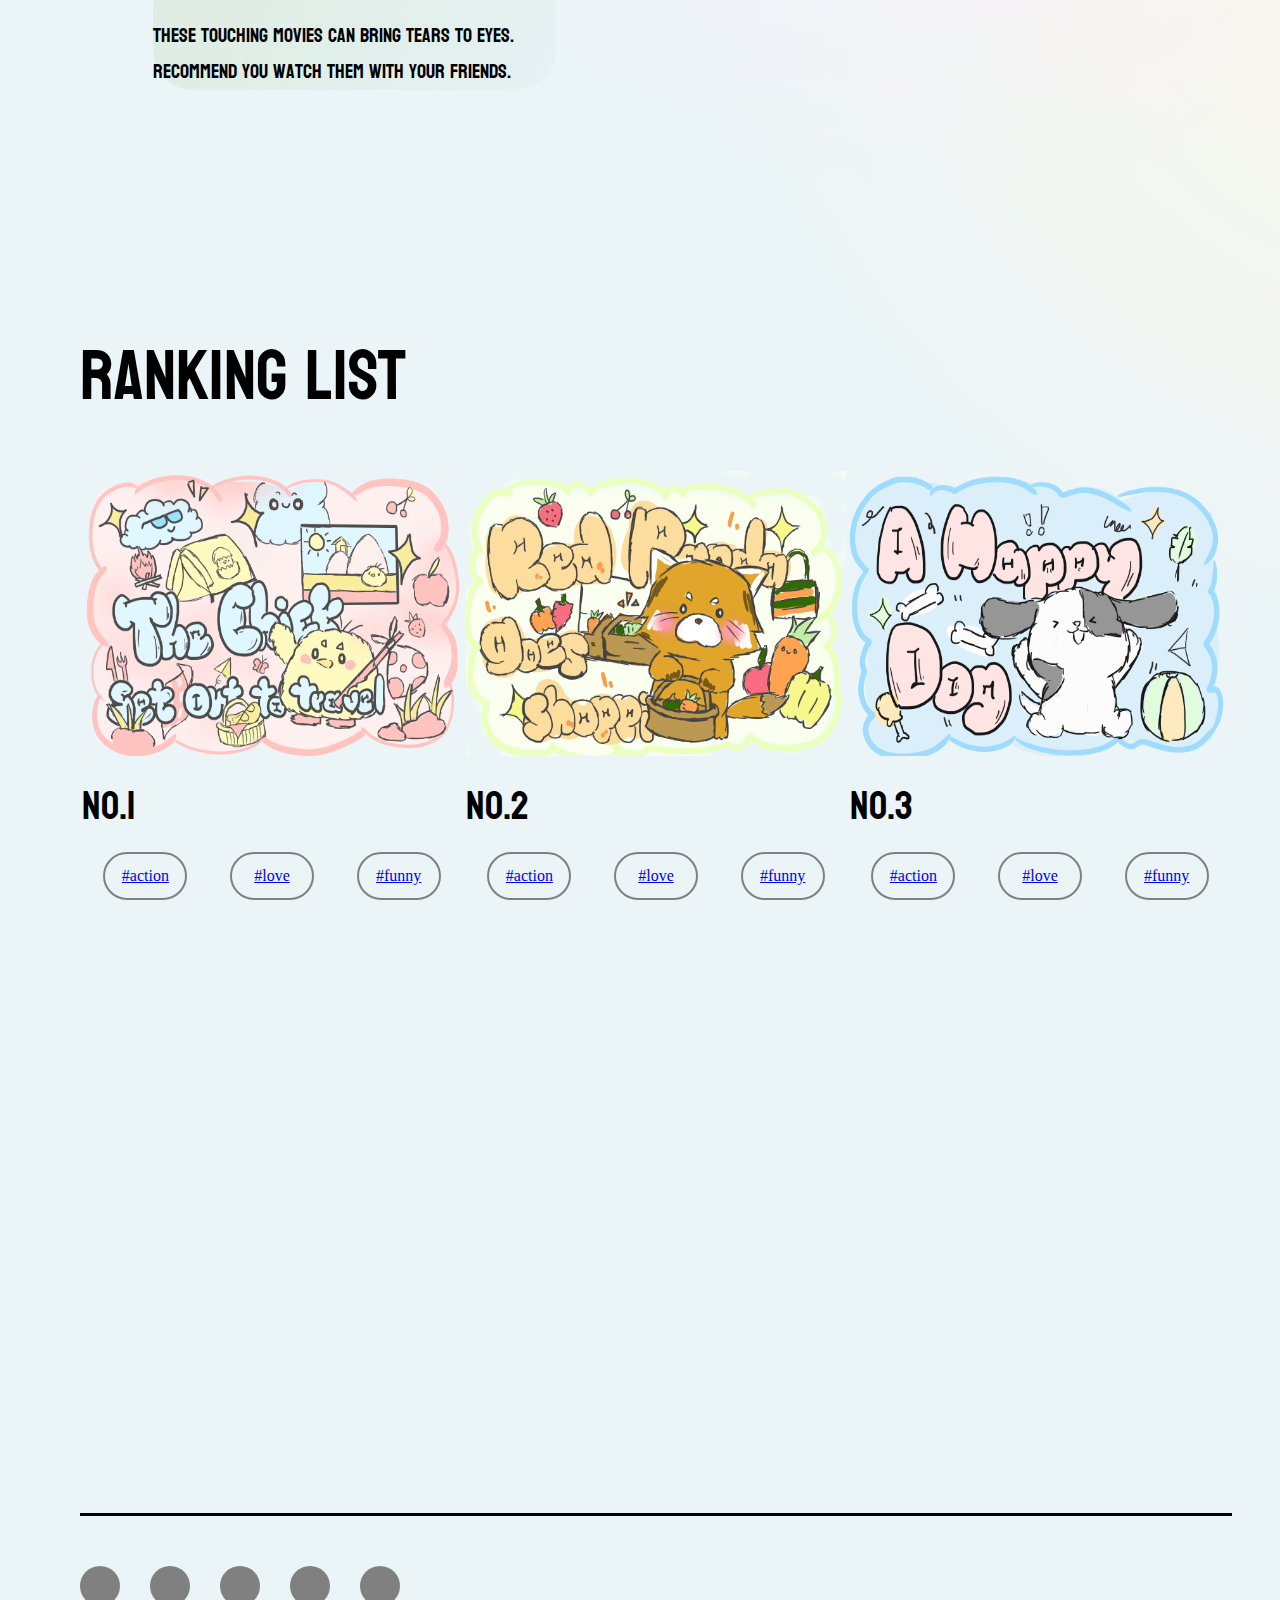
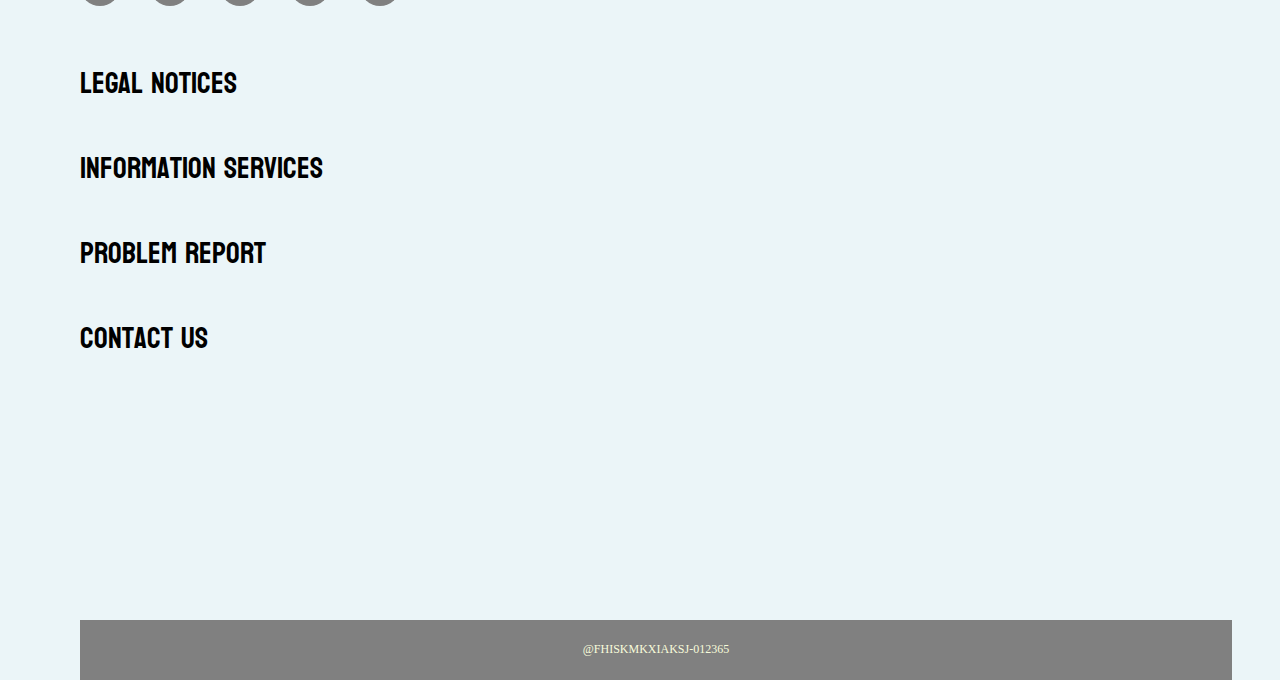
==== commit 0759f68d: "Update index.html" ====
--- a/index.html
+++ b/index.html
@@ -16,7 +16,7 @@
             />
           <img
             src="image/find.png"
-            style= "width: 39px; height: 37px; margin:0px 0px 0px 450px;"
+            style= "width: 39px; height: 37px; margin:0px 0px 0px 400px;"
             />
         </span>
         <div class="text">
@@ -28,7 +28,7 @@
       
         <img
         src="image/menu.png" 
-        style= "width: 39px; height: 37px; margin:0px 0px 10px 0px;"
+        style= "width: 39px; height: 37px; margin:0px 0px 30px 0px;"
         class="pic"
         />
     </div>
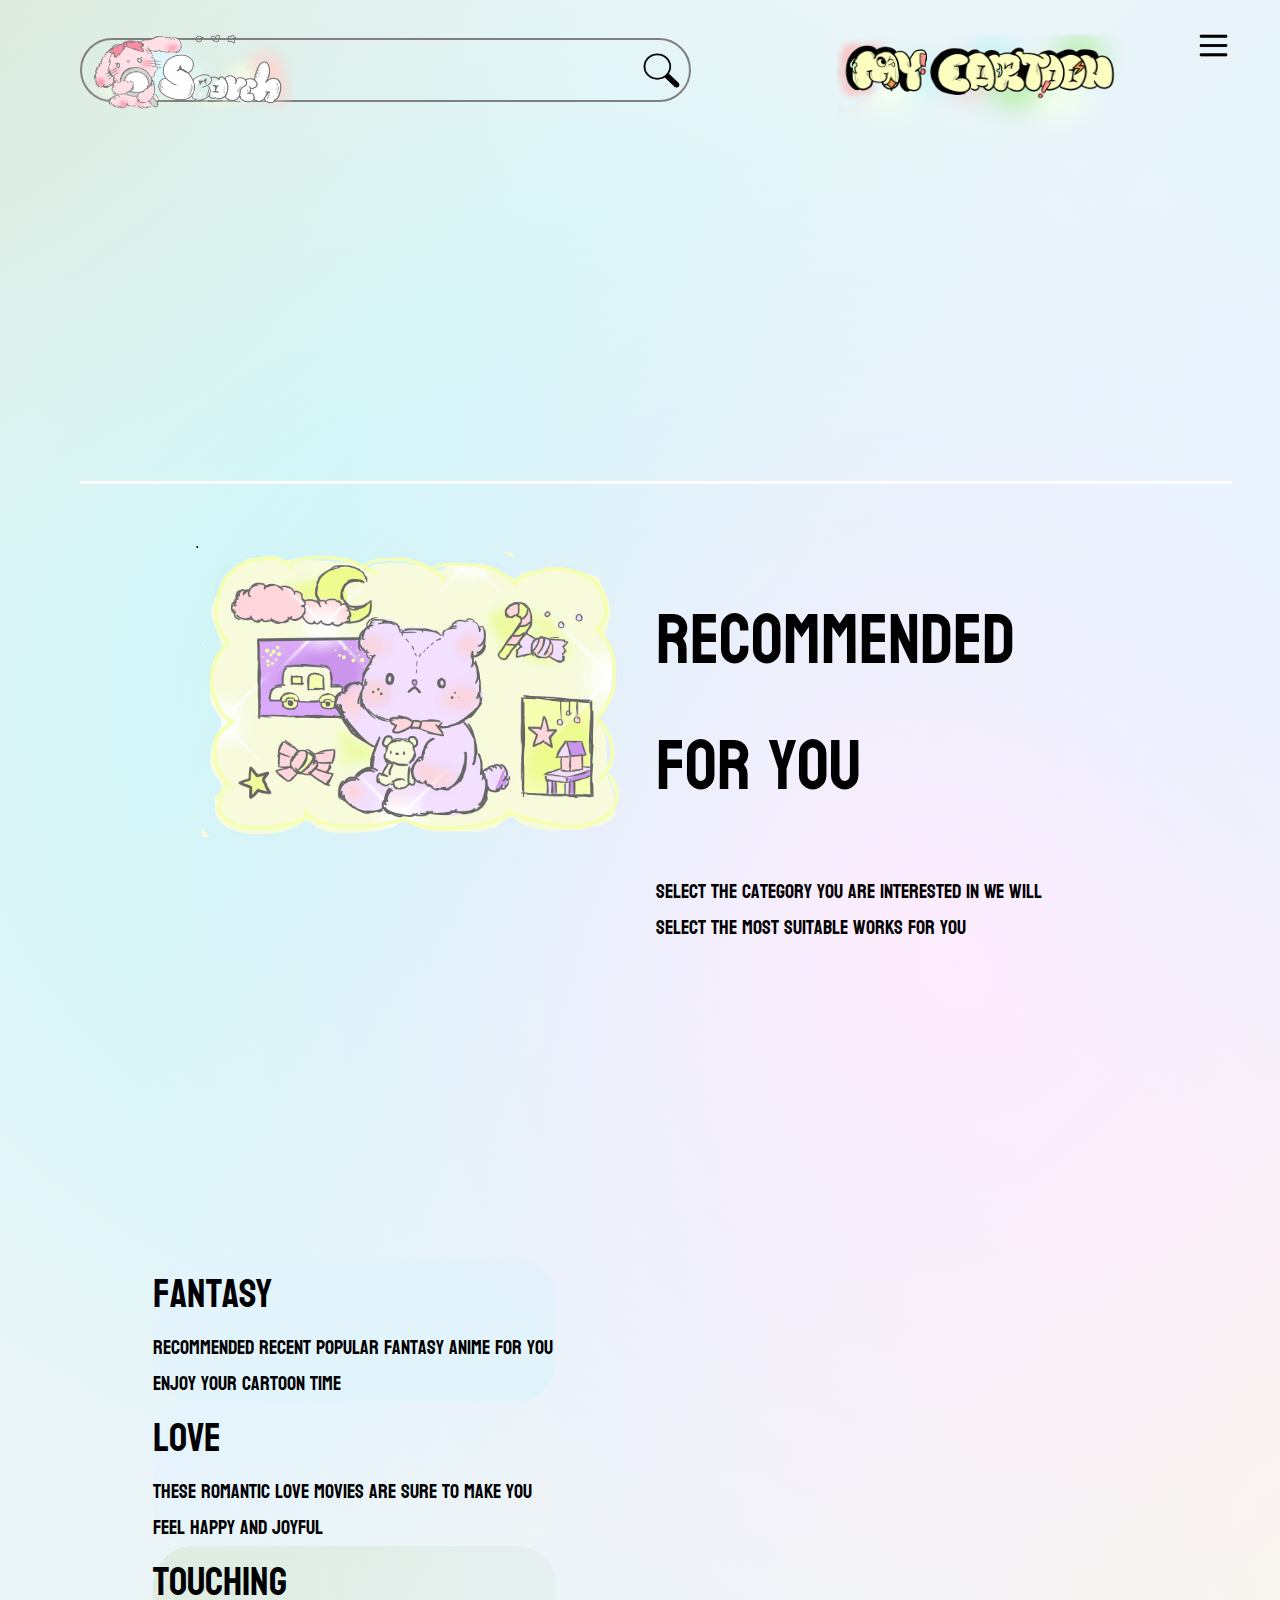
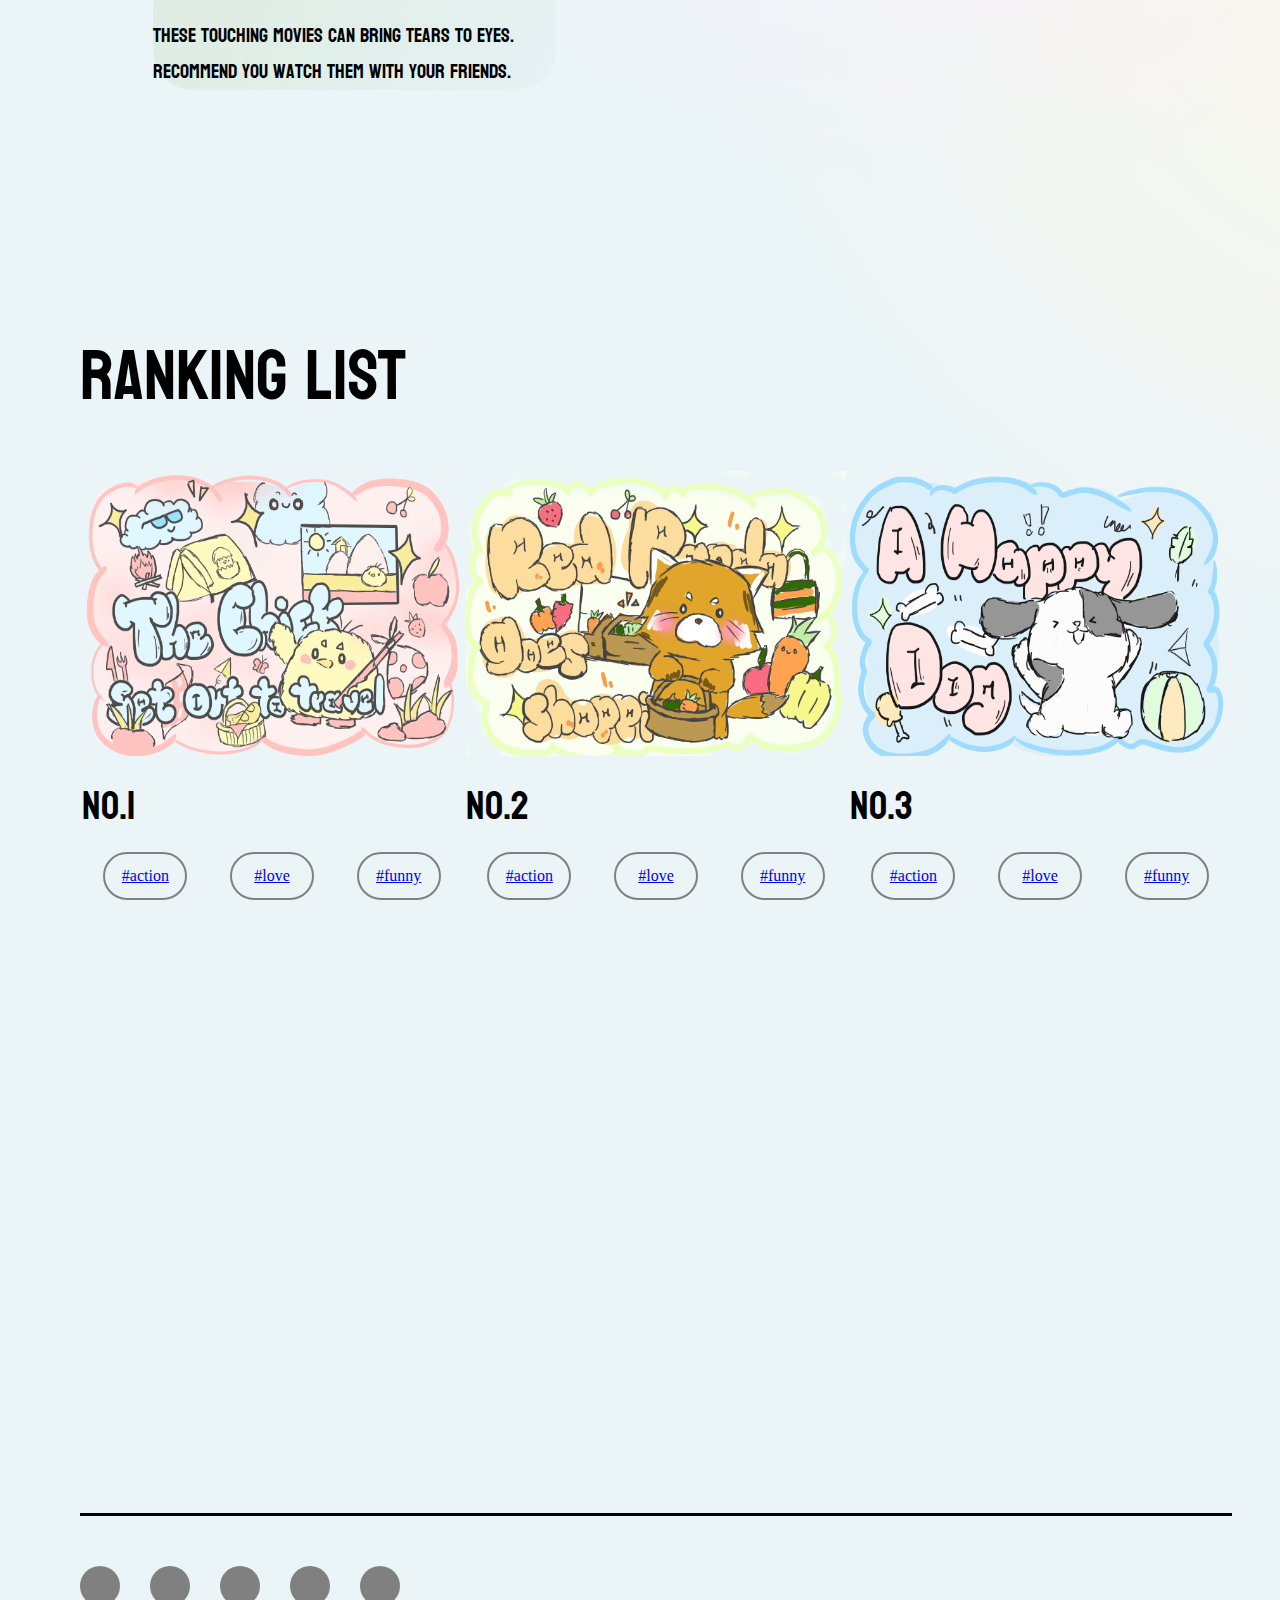
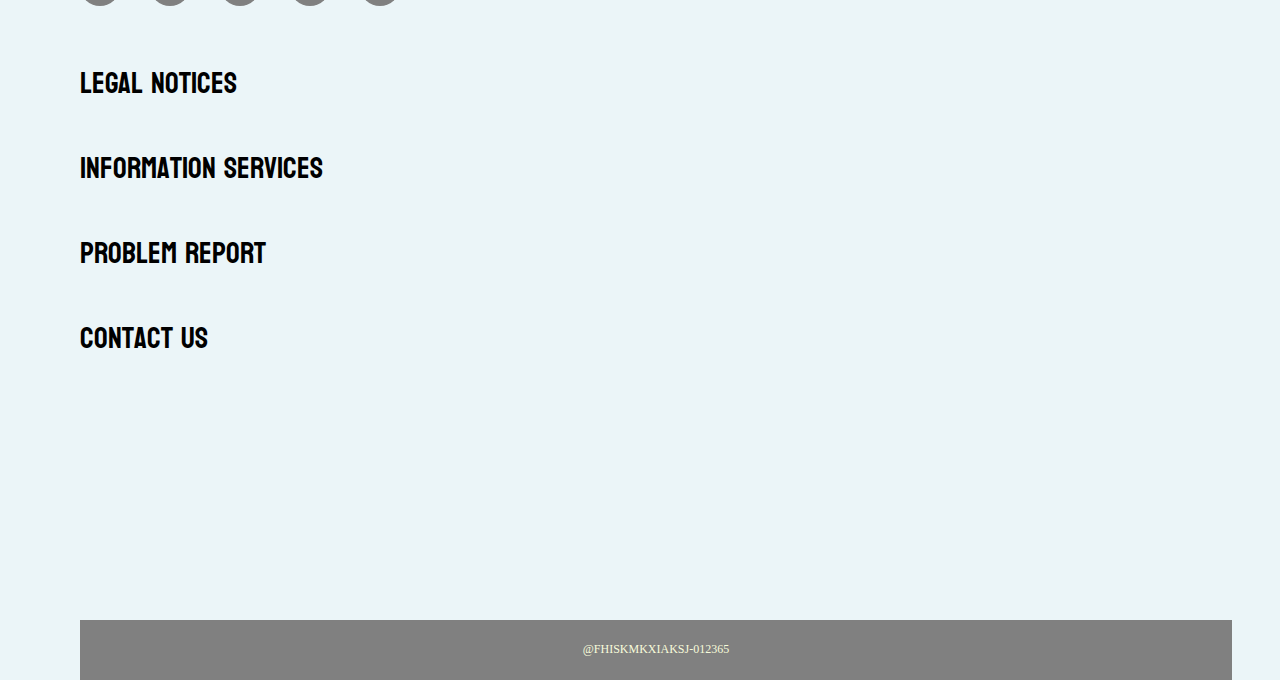
==== commit 1292f262: "Update index.html" ====
--- a/index.html
+++ b/index.html
@@ -16,7 +16,7 @@
             />
           <img
             src="image/find.png"
-            style= "width: 39px; height: 37px; margin:0px 0px 0px 400px;"
+            style= "width: 39px; height: 37px; margin:0px 0px 0px 350px;"
             />
         </span>
         <div class="text">
@@ -28,7 +28,7 @@
       
         <img
         src="image/menu.png" 
-        style= "width: 39px; height: 37px; margin:0px 0px 30px 0px;"
+        style= "width: 39px; height: 37px; margin:10px 0px 60px 0px;"
         class="pic"
         />
     </div>
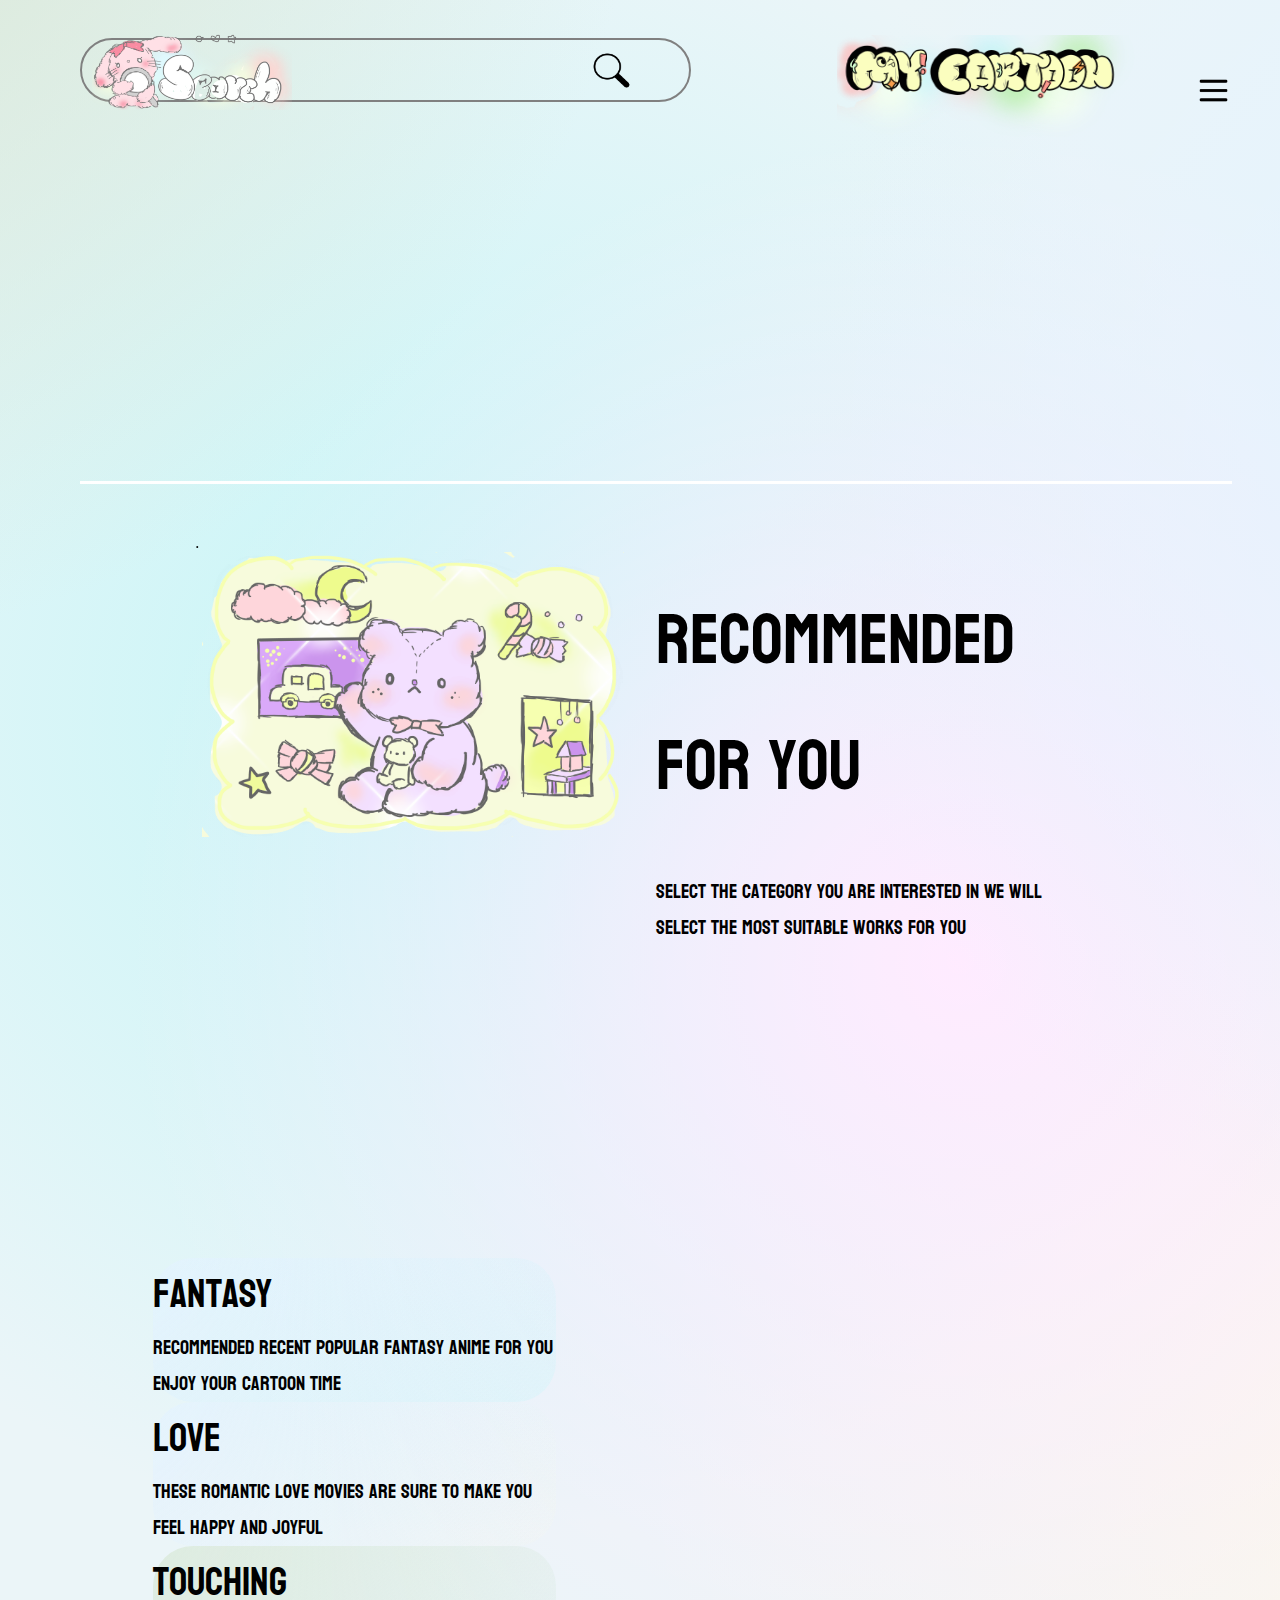
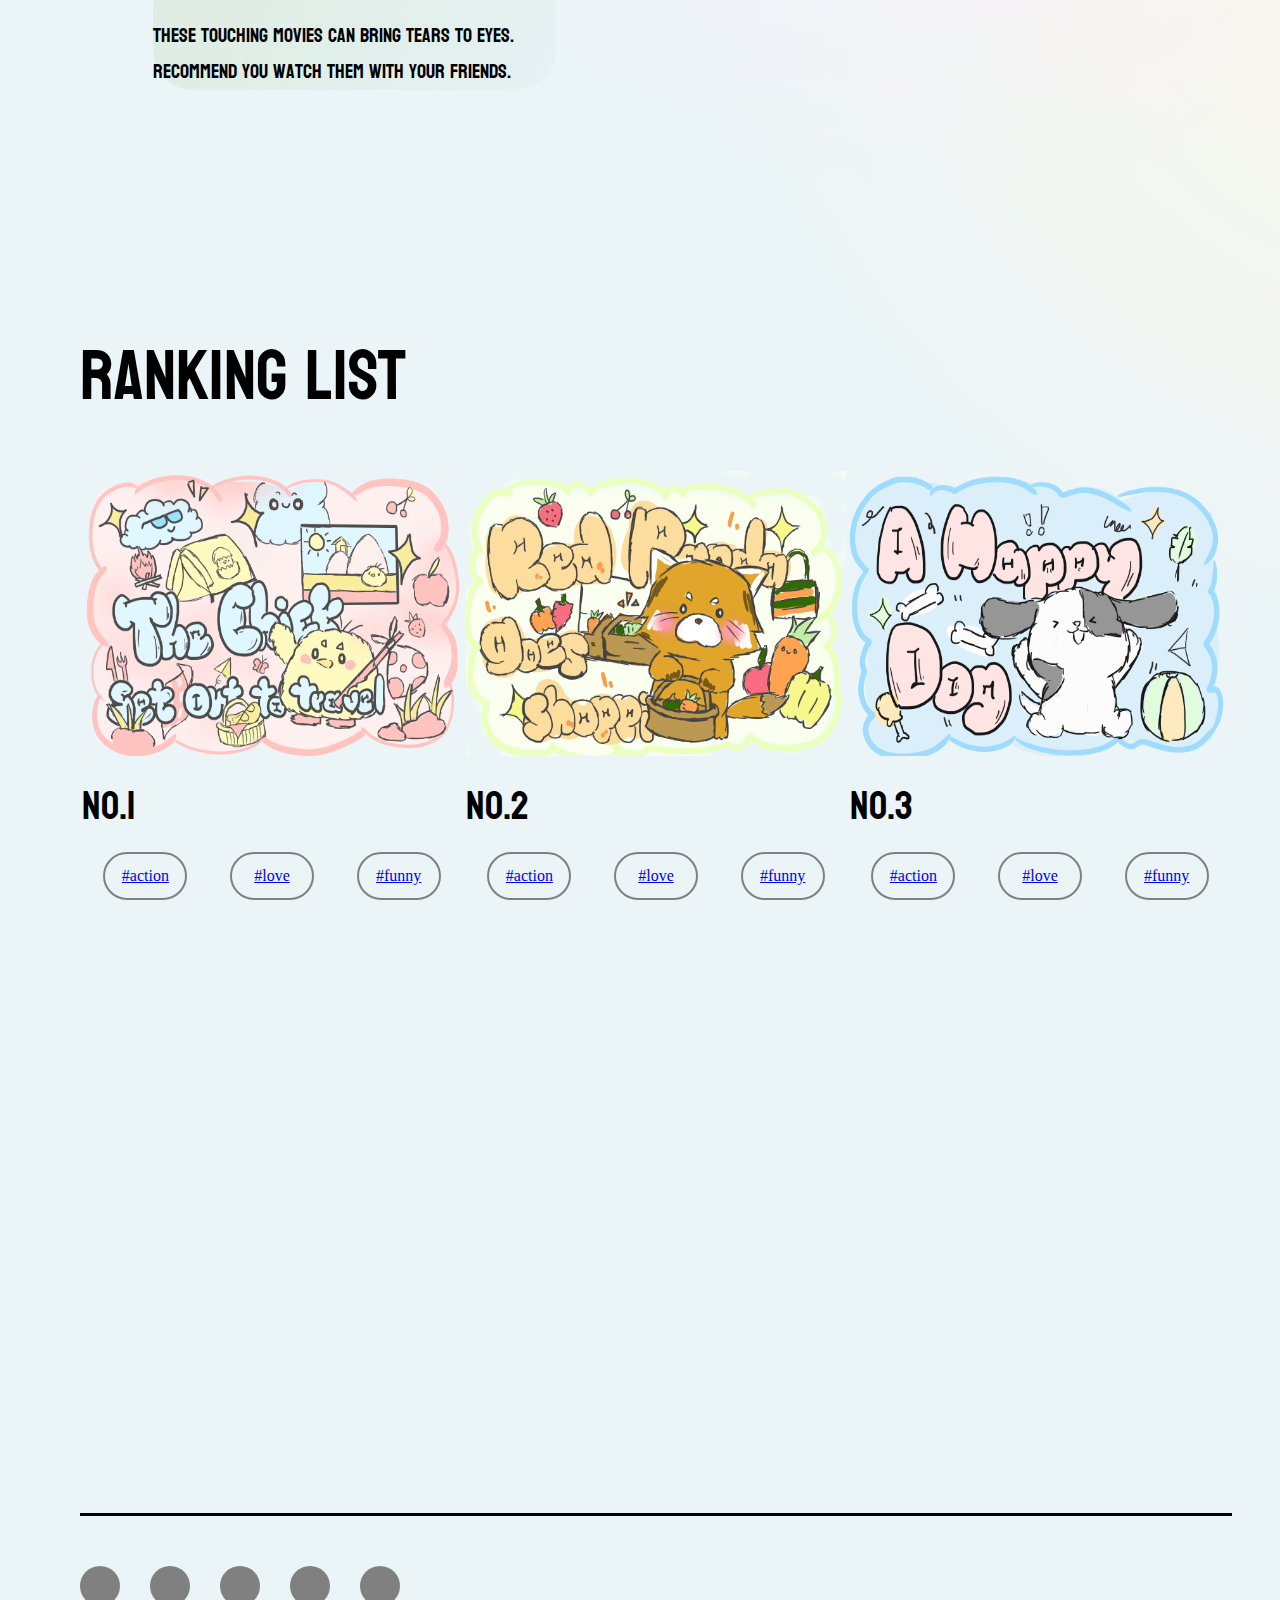
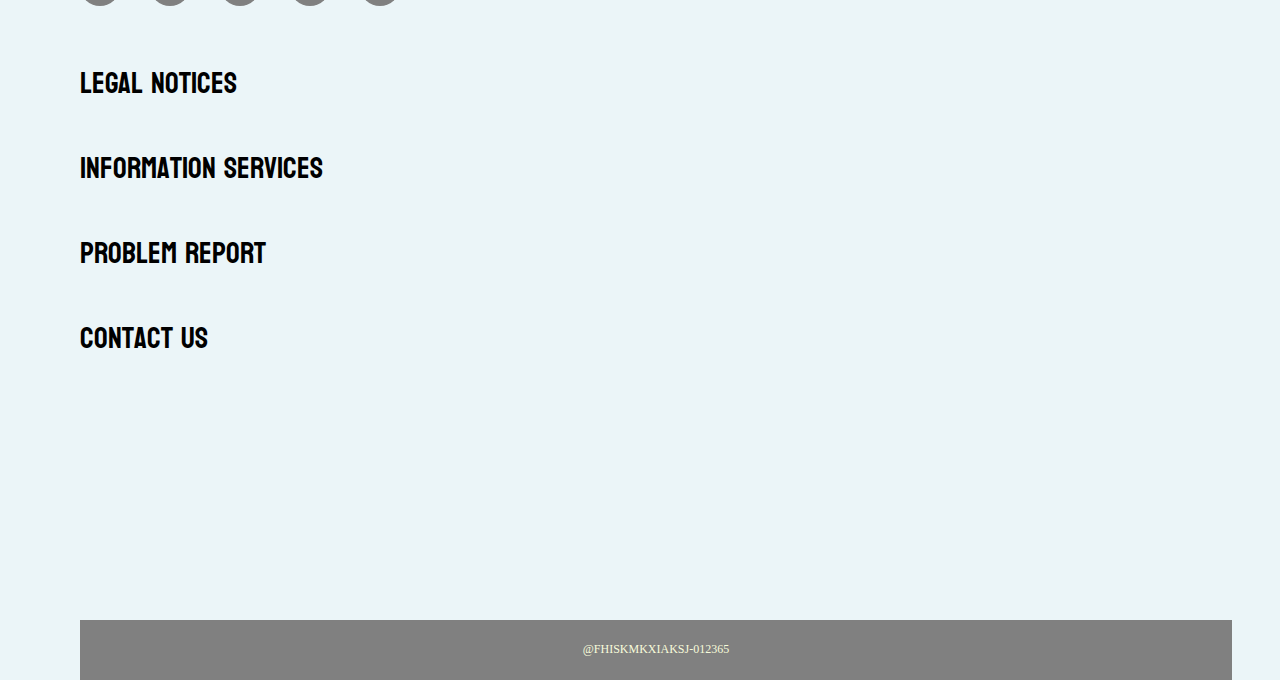
==== commit 9da34a0f: "Update index.html" ====
--- a/index.html
+++ b/index.html
@@ -16,7 +16,7 @@
             />
           <img
             src="image/find.png"
-            style= "width: 39px; height: 37px; margin:0px 0px 0px 350px;"
+            style= "width: 39px; height: 37px; margin:0px 0px 0px 300px;"
             />
         </span>
         <div class="text">
@@ -28,7 +28,7 @@
       
         <img
         src="image/menu.png" 
-        style= "width: 39px; height: 37px; margin:10px 0px 60px 0px;"
+        style= "width: 39px; height: 37px; margin:100px 0px 60px 0px;"
         class="pic"
         />
     </div>
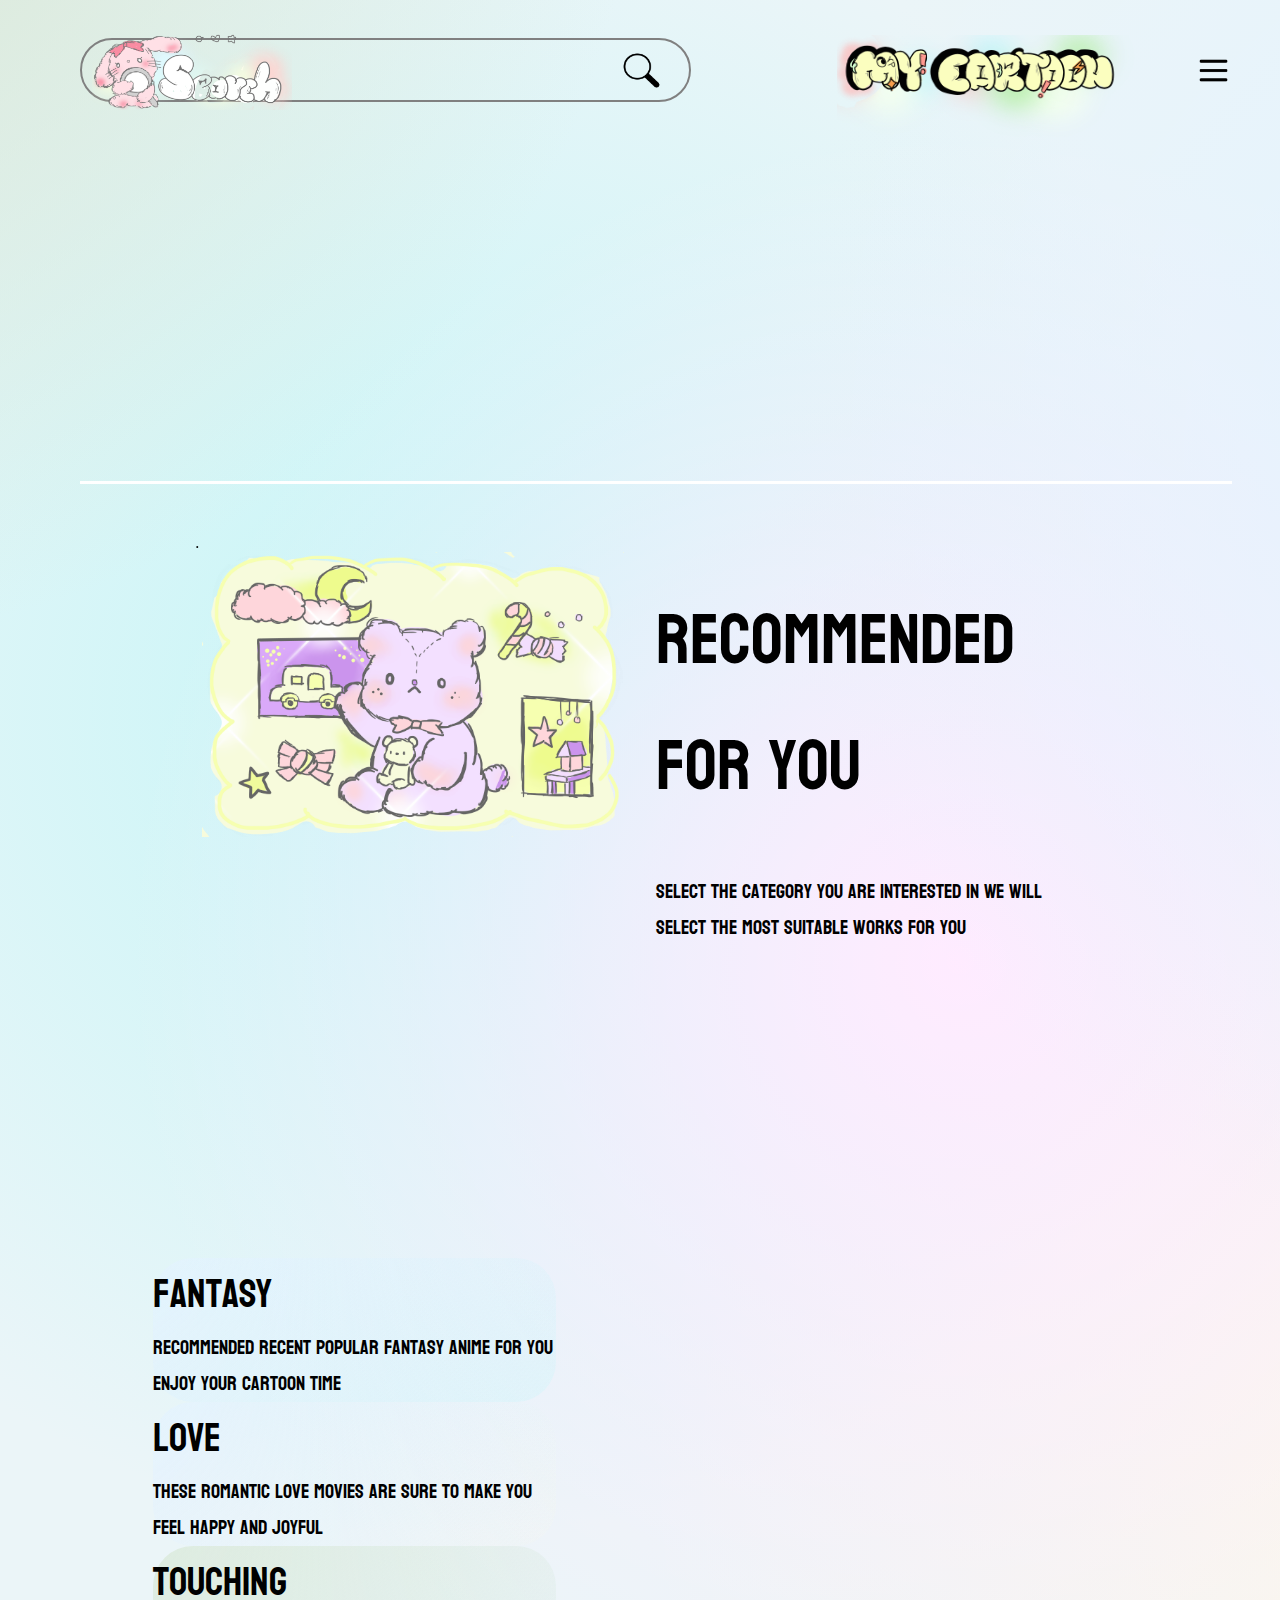
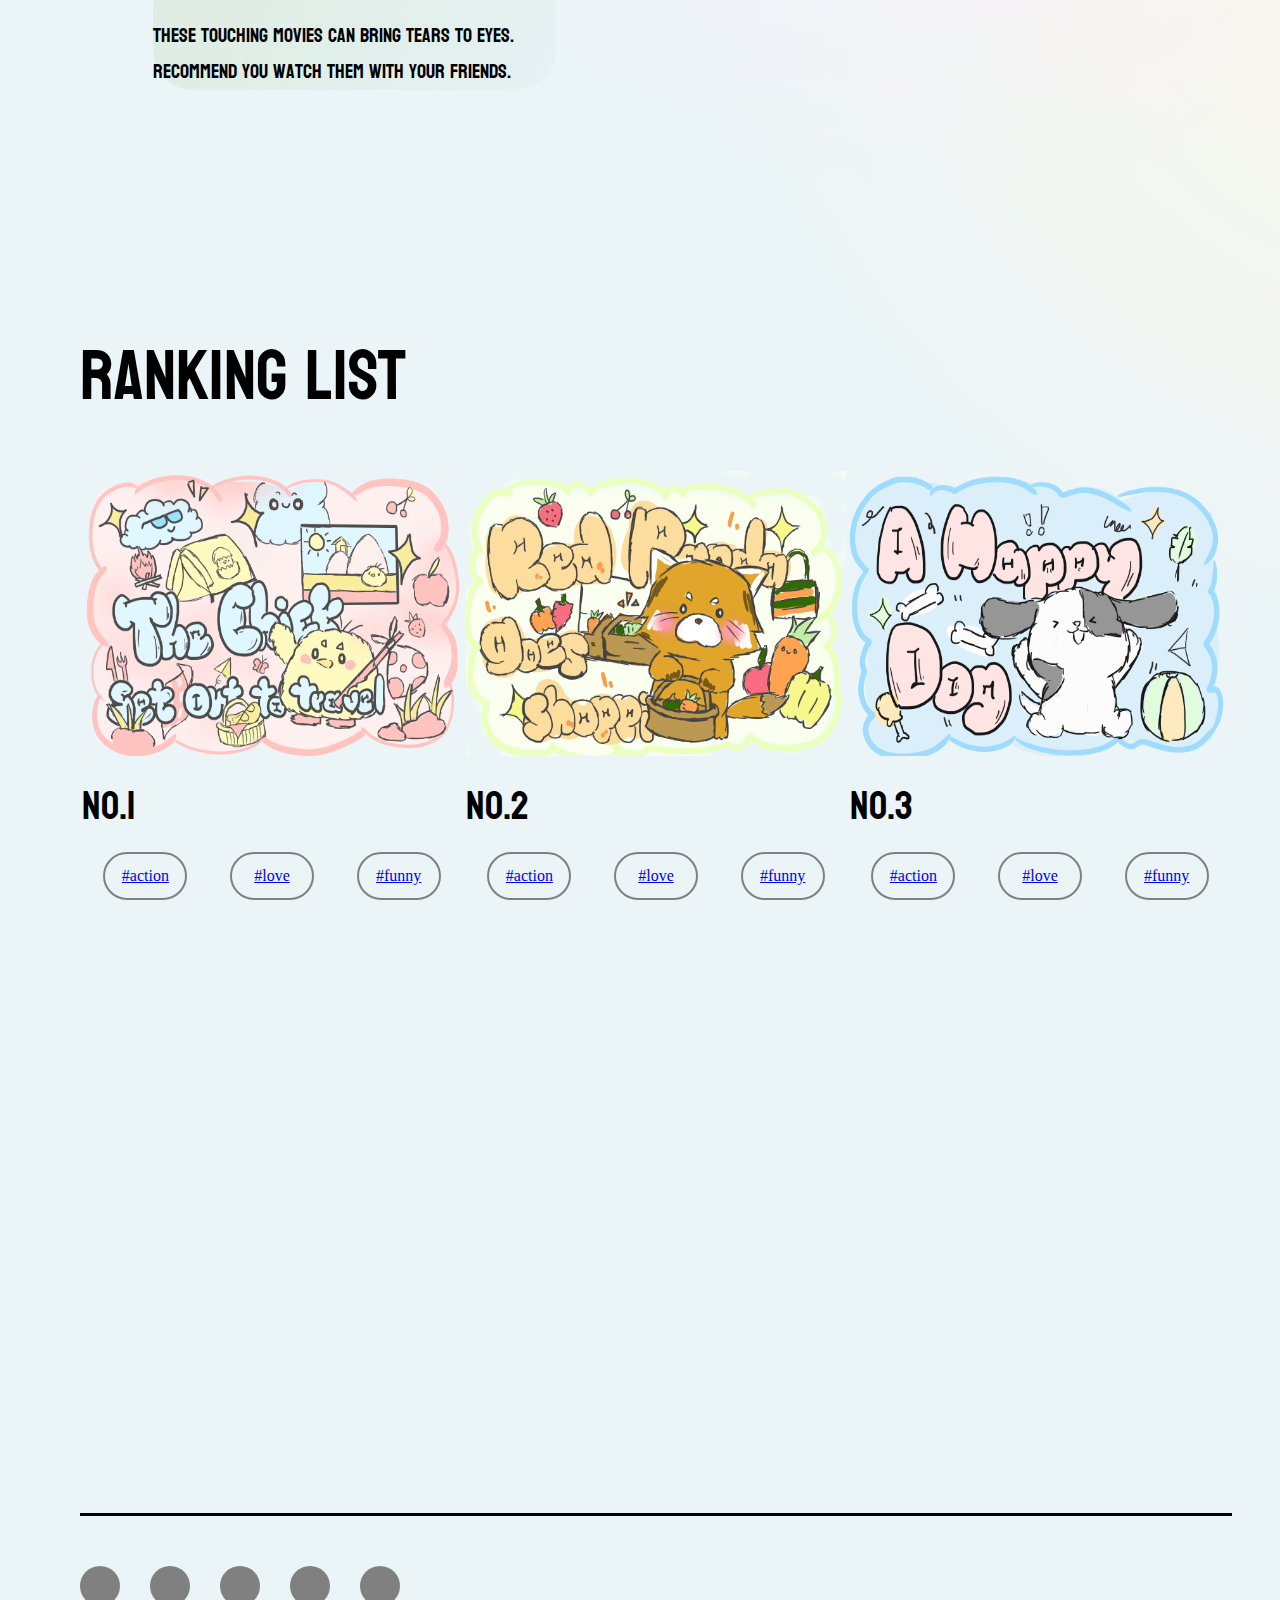
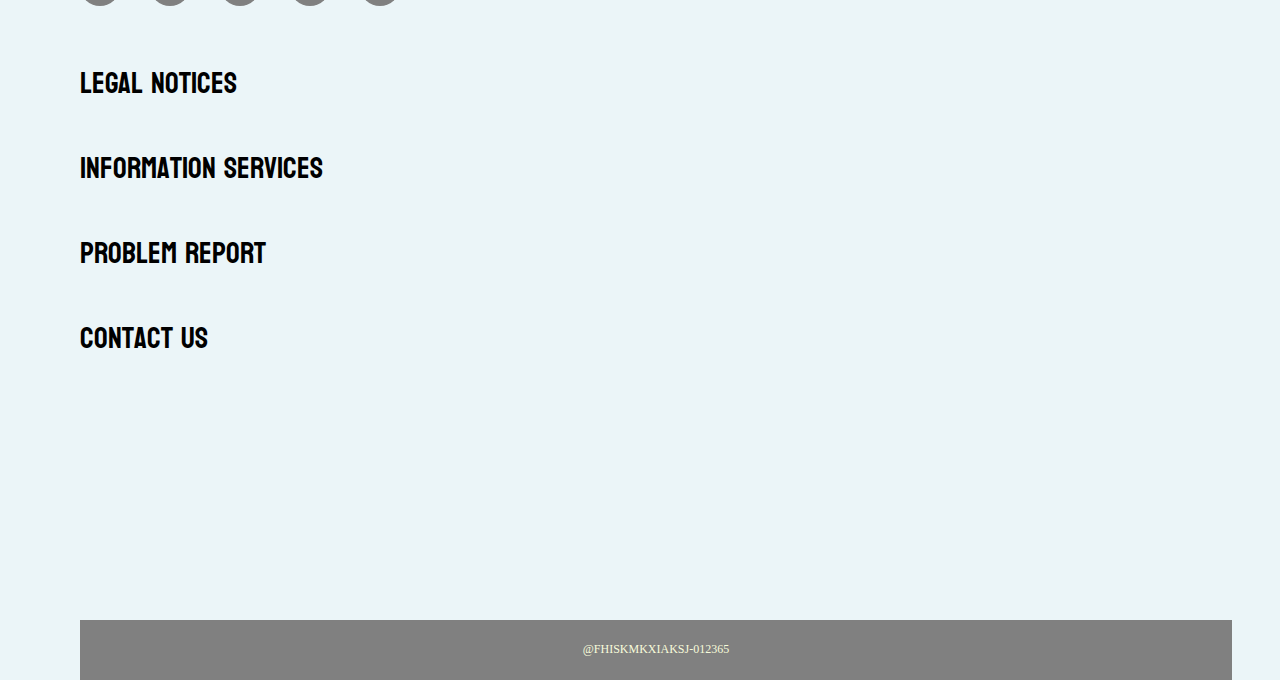
==== commit bc81f19e: "Update index.html" ====
--- a/index.html
+++ b/index.html
@@ -16,7 +16,7 @@
             />
           <img
             src="image/find.png"
-            style= "width: 39px; height: 37px; margin:0px 0px 0px 300px;"
+            style= "width: 39px; height: 37px; margin:0px 0px 0px 330px;"
             />
         </span>
         <div class="text">
@@ -28,7 +28,7 @@
       
         <img
         src="image/menu.png" 
-        style= "width: 39px; height: 37px; margin:100px 0px 60px 0px;"
+        style= "width: 39px; height: 37px; margin:60px 0px 60px 0px;"
         class="pic"
         />
     </div>
